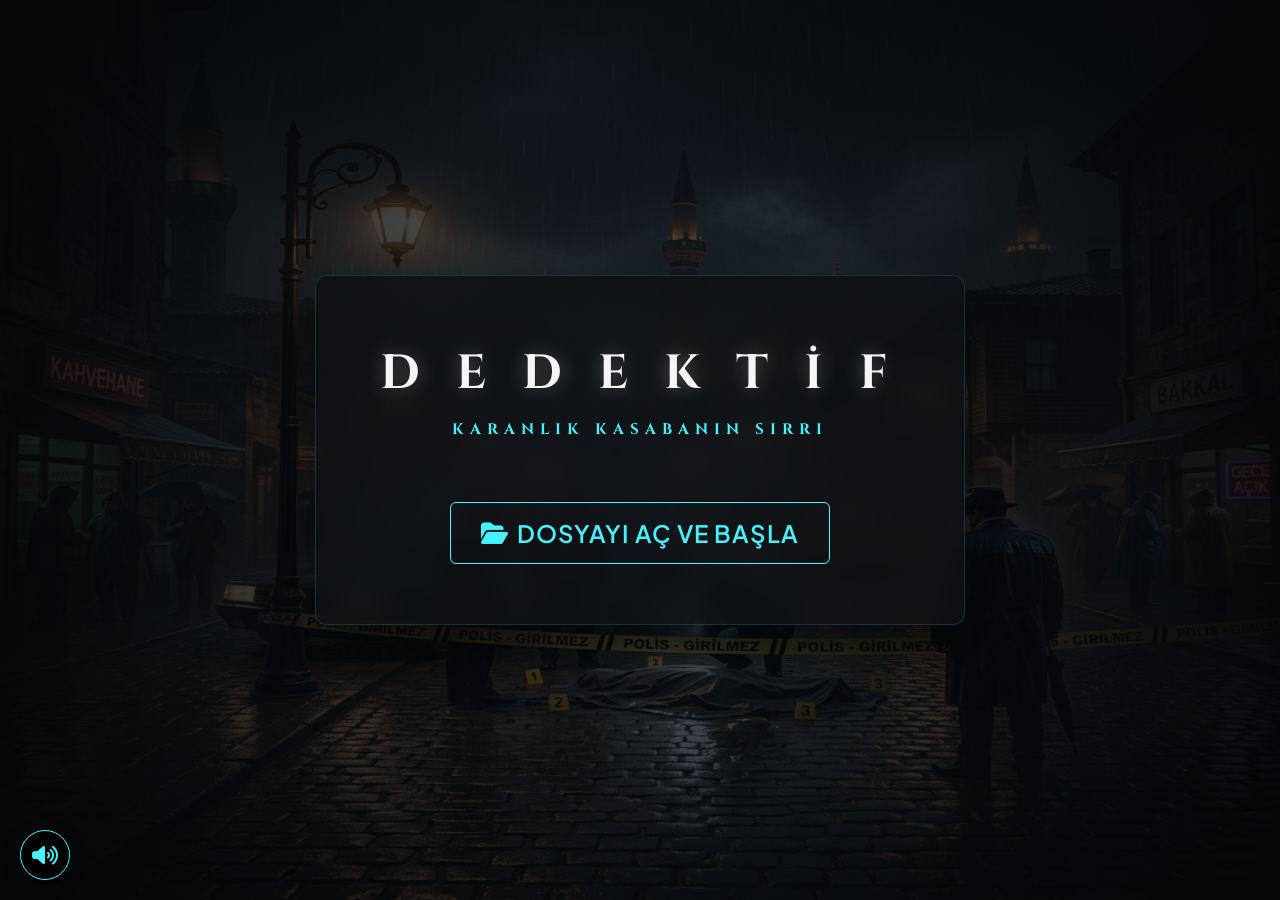
==== wwwroot/index.html @ 6ead7a02 "feat: Olayin aslini detaylandiran hikayeler ve otopsi icin ozel bildirim modalı eklendi" ====
<!DOCTYPE html>
<html lang="tr">

<head>
    <meta charset="UTF-8">
    <meta name="viewport" content="width=device-width, initial-scale=1.0">
    <title>🔍 Dedektif — Karanlık Kasabanın Sırrı</title>
    <meta name="description" content="Yağmurlu bir gecede işlenen cinayeti çöz! 5 şüpheli, 5 bina, sayısız sır.">
    <!-- Google Fonts -->
    <link
        href="https://fonts.googleapis.com/css2?family=Cinzel:wght@400;700&family=Special+Elite&family=Plus+Jakarta+Sans:wght@300;400;600&display=swap"
        rel="stylesheet">
    <!-- FontAwesome for icons -->
    <link rel="stylesheet" href="https://cdnjs.cloudflare.com/ajax/libs/font-awesome/6.4.0/css/all.min.css">
    <link rel="stylesheet" href="css/style.css">
</head>

<body class="noir-theme">

    <!-- 1. SPLASH SCREEN -->
    <div id="splash-screen" class="splash-container">
        <div class="splash-glass">
            <h1 class="game-title">D E D E K T İ F</h1>
            <h3 class="game-subtitle">KARANLIK KASABANIN SIRRI</h3>
            <button id="start-btn" class="btn btn-primary btn-glow"
                style="margin-top:20px; font-size:1.5rem; padding:15px 30px;">
                <i class="fa-solid fa-folder-open"></i> DOSYAYI AÇ VE BAŞLA
            </button>
        </div>
    </div>

    <!-- 2. STORY INTRO SCREEN -->
    <div id="story-intro-screen" class="story-intro-container hidden">
        <div class="story-bg-blur"></div>
        <div class="rain-overlay"></div>
        <div class="story-content">
            <div class="story-text-box">
                <div class="story-badge"><i class="fa-solid fa-file-lines"></i> DAVA DOSYASI #2026-731</div>
                <p id="story-typewriter" class="typewriter-text"></p>
                <div class="story-cursor">|</div>
            </div>
            <button id="story-continue-btn" class="btn btn-primary btn-glow hidden"
                style="margin-top:30px; font-size:1.2rem; padding:12px 40px;">
                <i class="fa-solid fa-magnifying-glass"></i> SORUŞTURMAYI BAŞLAT
            </button>
        </div>
    </div>

    <!-- 3. FULL SCREEN TOWN MAP -->
    <div id="town-map-screen" class="full-screen-map hidden">
        <button id="exit-game-btn" class="global-exit-btn"><i class="fa-solid fa-door-open"></i> Ana Menü</button>
        <button id="open-bag-btn" class="global-bag-btn"><i class="fa-solid fa-briefcase"></i> Çanta</button>
        <!-- OTOPSİ ZAMANLAYICI -->
        <div id="autopsy-timer-container" class="autopsy-timer-container hidden">
            <i class="fa-solid fa-clock"></i> Otopsi Raporu Bekleniyor: <span id="autopsy-timer">00:00</span>
        </div>

        <button id="found-btn" class="found-btn"><i class="fa-solid fa-gavel"></i> BULDUM!</button>

        <!-- Dağınık Binalar -->
        <!-- Eczane -->
        <div class="map-building" style="top: 20%; left: 15%;" data-npc-id="2">
            <i class="fa-solid fa-prescription-bottle-medical"></i>
            <span class="map-building-label">Eczane</span>
        </div>
        <!-- Kasap -->
        <div class="map-building" style="top: 30%; right: 20%;" data-npc-id="1">
            <i class="fa-solid fa-store"></i>
            <span class="map-building-label">Kasap</span>
        </div>
        <!-- Muhtarlık -->
        <div class="map-building" style="top: 60%; left: 40%;" data-npc-id="3">
            <i class="fa-solid fa-building-flag"></i>
            <span class="map-building-label">Muhtarlık</span>
        </div>
        <!-- Karakol -->
        <div class="map-building" style="top: 75%; left: 10%;" data-npc-id="4">
            <i class="fa-solid fa-building-shield"></i>
            <span class="map-building-label">Karakol</span>
        </div>
        <!-- Terzi -->
        <div class="map-building" style="top: 65%; right: 15%;" data-npc-id="5">
            <i class="fa-solid fa-scissors"></i>
            <span class="map-building-label">Terzi</span>
        </div>
    </div>

    <!-- 4. BUILDING INTERIOR SCREEN -->
    <div id="interior-screen" class="full-screen-interior hidden">
        <div class="rain-overlay"></div>

        <button id="leave-building-btn" class="global-exit-btn" style="top: 20px; left: 20px;">
            <i class="fa-solid fa-person-walking-arrow-right"></i> Haritaya Dön
        </button>
        <button id="interior-bag-btn" class="global-bag-btn"><i class="fa-solid fa-briefcase"></i> Çanta</button>

        <!-- Sağ Alt Köşe Konuş Butonu -->
        <button id="talk-npc-btn" class="talk-corner-btn">
            <i class="fa-solid fa-comments"></i> <span id="talk-npc-name">Karakter İle Konuş</span>
        </button>

        <!-- Hotspots for Objects -->
        <div id="hotspots-container"></div>
    </div>

    <!-- 5. CLUE INSPECTION MODAL (REDESIGNED) -->
    <div id="clue-inspect-modal" class="modal-backdrop hidden">
        <div class="clue-inspect-container">
            <!-- Sol Taraf: Bilgi -->
            <div class="clue-inspect-info">
                <div class="clue-inspect-badge"><i class="fa-solid fa-magnifying-glass"></i> DELİL İNCELEME</div>
                <h2 id="clue-inspect-title" class="clue-inspect-name">Nesne Adı</h2>
                <div class="clue-inspect-divider"></div>
                <p id="clue-inspect-desc" class="clue-inspect-description">Nesne açıklaması...</p>
                <div class="clue-inspect-actions">
                    <button id="clue-take-btn" class="btn btn-primary btn-full">
                        <i class="fa-solid fa-briefcase"></i> Çantaya Al
                    </button>
                    <button id="clue-leave-btn" class="btn btn-outline btn-full">
                        <i class="fa-solid fa-location-dot"></i> Olay Yerinde Bırak
                    </button>
                </div>
            </div>
            <!-- Sağ Taraf: Görsel (NPC arka plan buhulu + ipucu büyük) -->
            <div class="clue-inspect-visual">
                <div id="clue-inspect-bg" class="clue-inspect-bg-blur"></div>
                <img id="clue-inspect-img" class="clue-inspect-item-img" src="" alt="İpucu Görseli">
            </div>
        </div>
    </div>

    <!-- 6. NPC TALK FULLSCREEN -->
    <div id="npc-talk-modal" class="modal-backdrop hidden">
        <div class="npc-talk-container">
            <!-- NPC Full Background -->
            <div id="npc-talk-bg" class="npc-talk-bg"></div>
            <!-- Dark overlay for readability -->
            <div class="npc-talk-overlay"></div>

            <!-- Back button -->
            <button id="npc-talk-close" class="npc-talk-back-btn">
                <i class="fa-solid fa-arrow-left"></i> Geri Dön
            </button>

            <!-- Remaining questions indicator -->
            <div id="npc-talk-stage" class="npc-talk-stage-indicator">Kalan: 20 soru</div>

            <!-- Chat area (left side) -->
            <div id="npc-talk-chat" class="npc-talk-chat-area">
                <!-- Messages will be dynamically added -->
            </div>

            <!-- Bottom: 4 question buttons -->
            <div class="npc-talk-buttons-area">
                <div id="npc-talk-buttons" class="npc-talk-buttons-grid">
                    <!-- 4 buttons dynamically loaded -->
                </div>
            </div>
        </div>
    </div>

    <!-- 7. INVENTORY (BAG) MODAL -->
    <div id="bag-modal" class="modal hidden">
        <div class="modal-content bag-content">
            <h2 class="modal-title"><i class="fa-solid fa-suitcase"></i> Dedektif Çantası</h2>
            <div class="bag-grid">
                <div class="bag-items-section">
                    <h3>Toplanan İpuçları</h3>
                    <div id="bag-items-list" class="bag-items-list">
                        <!-- Items injected by JS -->
                    </div>
                </div>
                <div class="bag-notes-section">
                    <h3>Dedektif Notları</h3>
                    <textarea id="detective-notes" placeholder="Şüphelilerin söylediklerini ve ipuçlarını buraya not et..."></textarea>
                </div>
            </div>
            <button id="close-bag-btn" class="btn btn-outline" style="margin-top:20px; width:100%;">Çantayı Kapat</button>
        </div>
    </div>

    <!-- DETAILED CLUE MODAL -->
    <div id="detailed-clue-modal" class="detailed-clue-modal hidden">
        <button id="close-detailed-clue-btn" class="detailed-clue-close"><i class="fa-solid fa-xmark"></i></button>
        <div class="detailed-clue-content">
            <div class="detailed-clue-img-wrapper">
                <img id="detailed-clue-img" src="" alt="Detaylı Görsel">
            </div>
            <div class="detailed-clue-text-wrapper">
                <div id="detailed-clue-title" class="detailed-clue-title"></div>
                <div id="detailed-clue-text"></div>
            </div>
        </div>
    </div>

    <!-- 8. FOUND / ACCUSATION SCREEN -->
    <div id="found-modal" class="modal-backdrop hidden">
        <div class="found-container">
            <div class="found-header">
                <h2><i class="fa-solid fa-gavel"></i> SUÇLUYU BELİRLE</h2>
                <button id="found-close-btn" class="close-modal-btn"><i class="fa-solid fa-xmark"></i></button>
            </div>
            <div id="found-npc-cards" class="found-npc-grid">
                <!-- NPC cards dynamically rendered -->
            </div>
        </div>
    </div>

    <!-- 9. NPC CONVERSATION HISTORY MODAL -->
    <div id="npc-history-modal" class="modal-backdrop hidden">
        <div class="npc-history-card">
            <button id="npc-history-close" class="close-modal-btn"><i class="fa-solid fa-xmark"></i></button>
            <h2 id="npc-history-title"><i class="fa-solid fa-comments"></i> Konuşma Geçmişi</h2>
            <div id="npc-history-content" class="npc-history-content">
                <!-- History messages -->
            </div>
        </div>
    </div>

    <!-- 10. JAIL ANIMATION OVERLAY — YENİ TASARIM -->
    <div id="jail-overlay" class="jail-overlay hidden">
        <div class="jail-scene">
            <div class="jail-cell-bg"></div>
            <img id="jail-npc-full" class="jail-npc-full" src="" alt="">
            <div id="jail-npc-name" class="jail-npc-name"></div>
            <div id="jail-arrested-text" class="jail-arrested-text">TUTUKLANDIN</div>
        </div>
    </div>

    <!-- 11. GAME RESULT MODAL -->
    <div id="result-modal" class="modal-backdrop hidden">
        <div class="result-card">
            <div id="result-icon" class="result-icon"></div>
            <h2 id="result-title"></h2>
            <p id="result-message" class="result-message"></p>
            <button id="result-retry-btn" class="btn btn-primary btn-full hidden" style="margin-top:20px;">
                <i class="fa-solid fa-rotate-right"></i> Tekrar Oyna
            </button>
        </div>
    </div>

    <!-- 12. BUILDING EXIT WARNING MODAL -->
    <div id="exit-warning-modal" class="modal-backdrop hidden" style="z-index: 3000;">
        <div class="exit-warning-card">
            <div class="exit-warning-icon"><i class="fa-solid fa-triangle-exclamation"></i></div>
            <h3>Binadan Ayrılmak İstediğinize Emin Misiniz?</h3>
            <p>Bu binaya tekrar giremezsiniz! Tüm ipuçlarını topladığınızdan ve NPC ile konuştuğunuzdan emin olun.</p>
            <div class="exit-warning-actions">
                <button id="exit-confirm-btn" class="btn btn-danger"><i class="fa-solid fa-door-open"></i> Evet, Ayrıl</button>
                <button id="exit-cancel-btn" class="btn btn-primary"><i class="fa-solid fa-arrow-left"></i> Hayır, Kal</button>
            </div>
        </div>
    </div>

    <!-- 13. GLOBAL NOTIFICATION MODAL -->
    <div id="global-notification-modal" class="modal-backdrop hidden" style="z-index: 9999;">
        <div class="notification-card">
            <div class="notification-icon pulse-anim"><i class="fa-solid fa-envelope-open-text"></i></div>
            <h3>YENİ BİLGİ!</h3>
            <p id="global-notification-text">Adli Tıp Merkezi'nden Otopsi Raporu geldi! Harita ekranındaki rapora tıklayarak inceleyebilirsiniz.</p>
            <button id="notification-ok-btn" class="btn btn-primary btn-full"><i class="fa-solid fa-check"></i> Anladım</button>
        </div>
    </div>

    <!-- TRANSITION OVERLAY -->
    <div id="transition-overlay" class="transition-overlay"></div>

    <!-- SES KAPATMA BUTONU (GLOBAL) -->
    <button id="mute-toggle-btn" class="mute-toggle-btn" title="Ses Aç/Kapat">
        <i class="fa-solid fa-volume-high"></i>
    </button>

    <!-- AUDIO ELEMENTS -->
    <!-- Noir ambiance/music -->
    <audio id="bg-music" loop preload="auto" src="https://cdn.pixabay.com/download/audio/2022/01/18/audio_d0a13f69d2.mp3"></audio>
    <!-- Heavy Rain -->
    <audio id="rain-sound" loop preload="auto" src="https://actions.google.com/sounds/v1/weather/rain_heavy_loud.ogg"></audio>
    <!-- Door Creak (Open) -->
    <audio id="door-creak" preload="auto" src="https://actions.google.com/sounds/v1/doors/wood_door_open_creak.ogg"></audio>
    <!-- Door Close -->
    <audio id="door-close" preload="auto" src="https://actions.google.com/sounds/v1/doors/wood_door_close.ogg"></audio>
    <!-- NPC Mumble -->
    <audio id="npc-mumble" preload="auto" src="https://actions.google.com/sounds/v1/crowds/voices_murmuring.ogg"></audio>
    <!-- Typewriter Key -->
    <audio id="typewriter-sound" preload="auto" src="https://actions.google.com/sounds/v1/foley/typing_on_typewriter.ogg"></audio>

    <!-- OTOPSİ MODALI -->
    <div id="autopsy-modal" class="modal hidden">
        <div class="autopsy-content">
            <div class="autopsy-header">
                <h2><i class="fa-solid fa-file-medical"></i> ADLİ TIP RAPORU</h2>
                <button id="close-autopsy" class="close-btn"><i class="fa-solid fa-xmark"></i></button>
            </div>
            <div class="autopsy-body">
                <div class="autopsy-stamp">GİZLİ</div>
                <div id="autopsy-text" class="autopsy-text"></div>
            </div>
        </div>
    </div>

    <script src="js/app.js"></script>
</body>

</html>
---- wwwroot/css/style.css ----
/* ==========================================================================
   🔍 DEDEKTİFLİK RPG - DİZAYN SİSTEMİ (VANILLA CSS) - TAM YENİDEN YAZIM
   ========================================================================== */

:root {
    --bg-noir: #0b0c10;
    --bg-card: rgba(26, 28, 32, 0.7);
    --bg-glass: rgba(15, 17, 21, 0.85);
    
    --primary: #1f2833;
    --primary-glow: #66fcf1;
    --accent: #45f3ff;
    
    --text-primary: #f5f5f7;
    --text-secondary: #c5c6c7;
    --text-dark: #1a1a1d;
    --text-muted: #8b949e;
    --text-bright: #ffffff;
    
    --success: #2ea44f;
    --danger: #cf222e;
    --warning: #dbab09;
    
    --border-color: rgba(69, 243, 255, 0.15);
    --border-glow: rgba(69, 243, 255, 0.4);
    
    --font-heading: 'Cinzel', serif;
    --font-typewriter: 'Special Elite', monospace;
    --font-sans: 'Plus Jakarta Sans', sans-serif;
}

/* ==========================================================================
   GENEL AYARLAR
   ========================================================================== */

* {
    margin: 0;
    padding: 0;
    box-sizing: border-box;
}

body {
    background-color: var(--bg-noir);
    color: var(--text-primary);
    font-family: var(--font-sans);
    line-height: 1.6;
    overflow: hidden; /* Tamamen scrollbar'ı kaldırır */
    width: 100vw;
    height: 100vh;
    user-select: none;
}

/* Yağmur */
.rain-overlay {
    position: fixed;
    top: 0; left: 0; width: 100%; height: 100%;
    background-image: url('https://user-images.githubusercontent.com/13848658/125430843-ef454c0b-4886-455b-bf99-cc273c683b5e.gif');
    background-size: cover;
    opacity: 0.12;
    z-index: 1;
    pointer-events: none;
}

::-webkit-scrollbar { width: 6px; }
::-webkit-scrollbar-track { background: #0d0e12; }
::-webkit-scrollbar-thumb { background: #1f2833; border-radius: 3px; }
::-webkit-scrollbar-thumb:hover { background: var(--accent); }

.hidden { display: none !important; }

/* ==========================================================================
   BUTONLAR
   ========================================================================== */

.btn {
    display: inline-flex;
    align-items: center;
    justify-content: center;
    gap: 8px;
    padding: 10px 20px;
    border-radius: 6px;
    font-size: 0.9rem;
    font-weight: 600;
    cursor: pointer;
    transition: all 0.3s ease;
    text-transform: uppercase;
    letter-spacing: 1px;
    font-family: var(--font-sans);
}

.btn-primary {
    background-color: transparent;
    color: var(--accent);
    border: 1px solid var(--accent);
}
.btn-primary:hover {
    background-color: var(--accent);
    color: var(--text-dark);
    box-shadow: 0 0 20px var(--border-glow);
}

.btn-outline {
    background-color: transparent;
    color: var(--text-secondary);
    border: 1px solid rgba(255, 255, 255, 0.15);
}
.btn-outline:hover {
    border-color: var(--text-primary);
    color: var(--text-primary);
}

.btn-danger {
    background-color: transparent;
    color: var(--danger);
    border: 1px solid var(--danger);
}
.btn-danger:hover {
    background-color: var(--danger);
    color: var(--text-primary);
    box-shadow: 0 0 15px rgba(207, 34, 46, 0.5);
}

.btn-success {
    background-color: transparent;
    color: var(--success);
    border: 1px solid var(--success);
}
.btn-success:hover {
    background-color: var(--success);
    color: #fff;
    box-shadow: 0 0 15px rgba(46, 164, 79, 0.5);
}

.btn-full { width: 100%; }

.btn-glow { animation: pulseGlow 2s infinite alternate; }

@keyframes pulseGlow {
    0% { box-shadow: 0 0 5px rgba(69, 243, 255, 0.2); }
    100% { box-shadow: 0 0 20px rgba(69, 243, 255, 0.6); }
}

/* ==========================================================================
   SES KAPATMA BUTONU
   ========================================================================== */

.mute-toggle-btn {
    position: fixed;
    bottom: 20px;
    left: 20px;
    width: 50px;
    height: 50px;
    border-radius: 50%;
    background: rgba(0, 0, 0, 0.85);
    border: 1px solid var(--accent);
    color: var(--accent);
    font-size: 1.3rem;
    cursor: pointer;
    z-index: 9990;
    display: flex;
    align-items: center;
    justify-content: center;
    transition: all 0.3s ease;
    backdrop-filter: blur(8px);
    box-shadow: 0 4px 15px rgba(0, 0, 0, 0.5);
}

.mute-toggle-btn:hover {
    background: var(--accent);
    color: var(--text-dark);
    box-shadow: 0 0 20px var(--border-glow);
    transform: scale(1.1);
}

.mute-toggle-btn.muted {
    border-color: var(--danger);
    color: var(--danger);
}

.mute-toggle-btn.muted:hover {
    background: var(--danger);
    color: #fff;
}

/* ==========================================================================
   1. SPLASH SCREEN
   ========================================================================== */

.splash-container {
    position: fixed;
    top: 0; left: 0; width: 100%; height: 100%;
    background: radial-gradient(circle at center, rgba(15, 17, 21, 0.6) 0%, #050608 100%),
                url('../images/town_bg.png') no-repeat center center;
    background-size: 100% 100%; /* Tam esneme */
    display: flex;
    align-items: center;
    justify-content: center;
    z-index: 99;
}

.splash-glass {
    background: var(--bg-glass);
    border: 1px solid var(--border-color);
    border-radius: 12px;
    padding: 60px;
    max-width: 650px;
    width: 90%;
    text-align: center;
    box-shadow: 0 20px 60px rgba(0, 0, 0, 0.8), 0 0 40px rgba(69, 243, 255, 0.05);
    backdrop-filter: blur(10px);
    animation: zoomIn 1.2s cubic-bezier(0.16, 1, 0.3, 1);
}

.game-title {
    font-family: var(--font-heading);
    font-size: 3rem;
    letter-spacing: 12px;
    color: var(--text-primary);
    margin-bottom: 5px;
    text-shadow: 0 0 20px rgba(255, 255, 255, 0.3);
}

.game-subtitle {
    font-family: var(--font-heading);
    font-size: 0.95rem;
    letter-spacing: 6px;
    color: var(--accent);
    margin-bottom: 40px;
}

/* ==========================================================================
   2. STORY INTRO SCREEN
   ========================================================================== */

.story-intro-container {
    position: fixed;
    top: 0; left: 0; width: 100%; height: 100%;
    display: flex;
    align-items: center;
    justify-content: center;
    z-index: 98;
    background: #000;
}

.story-bg-blur {
    position: absolute;
    top: 0; left: 0; width: 100%; height: 100%;
    background: url('../images/town_bg.png') no-repeat center center;
    background-size: cover;
    filter: blur(8px) brightness(0.3);
    z-index: 0;
}

.story-content {
    position: relative;
    z-index: 5;
    display: flex;
    flex-direction: column;
    align-items: center;
    max-width: 750px;
    width: 90%;
}

.story-text-box {
    background: rgba(0, 0, 0, 0.6);
    border: 1px solid var(--border-color);
    border-left: 3px solid var(--accent);
    padding: 40px;
    border-radius: 8px;
    backdrop-filter: blur(10px);
    min-height: 200px;
}

.story-badge {
    font-family: var(--font-heading);
    font-size: 0.8rem;
    letter-spacing: 3px;
    color: var(--accent);
    margin-bottom: 20px;
    text-transform: uppercase;
}

.story-text-box .typewriter-text {
    font-family: var(--font-typewriter);
    font-size: 1.15rem;
    line-height: 1.9;
    color: var(--text-secondary);
}

.story-cursor {
    display: inline-block;
    color: var(--accent);
    font-size: 1.3rem;
    animation: blink 0.8s infinite;
}

@keyframes blink {
    0%, 100% { opacity: 1; }
    50% { opacity: 0; }
}

/* ==========================================================================
   3. KASABA HARİTASI
   ========================================================================== */

.full-screen-map {
    position: fixed;
    top: 0; left: 0; width: 100vw; height: 100vh;
    background: url('../images/town_map_noir.png') no-repeat center center;
    background-size: 100% 100%; /* Tam esneme */
    z-index: 10;
}

.map-building {
    position: absolute;
    width: 110px; height: 110px;
    background: rgba(0,0,0,0.65);
    border: 2px solid var(--primary-glow);
    border-radius: 50%;
    display: flex; flex-direction: column; align-items: center; justify-content: center;
    cursor: pointer;
    transition: all 0.3s cubic-bezier(0.16, 1, 0.3, 1);
    backdrop-filter: blur(4px);
}
.map-building:hover {
    background: rgba(69, 243, 255, 0.2);
    transform: scale(1.15);
    box-shadow: 0 0 30px rgba(69, 243, 255, 0.4);
}
.map-building.visited {
    border-color: #555;
    cursor: not-allowed;
    opacity: 0.5;
    background: rgba(50,50,50,0.8);
}
.map-building.visited:hover {
    transform: none;
    background: rgba(50,50,50,0.8);
    box-shadow: none;
}
.map-building i { font-size: 2.2rem; color: #fff; }
.map-building-label {
    color: #fff;
    font-family: var(--font-typewriter);
    font-size: 0.85rem;
    margin-top: 5px;
    text-shadow: 0 2px 4px rgba(0,0,0,0.8);
    white-space: nowrap;
    overflow: visible;
}

/* Global Buttons (Exit, Bag) */
.global-exit-btn, .global-bag-btn {
    position: absolute;
    padding: 12px 24px;
    background: rgba(0,0,0,0.85);
    border: 1px solid var(--accent);
    color: var(--accent);
    font-family: var(--font-heading);
    font-size: 0.85rem;
    letter-spacing: 1px;
    cursor: pointer;
    z-index: 100;
    border-radius: 6px;
    transition: all 0.3s ease;
}
.global-exit-btn:hover, .global-bag-btn:hover {
    background: var(--accent);
    color: var(--text-dark);
}
.global-exit-btn { top: 20px; left: 20px; }
.global-bag-btn { top: 20px; right: 20px; }

/* BULDUM! Butonu */
.found-btn {
    position: absolute;
    bottom: 30px; right: 30px;
    padding: 18px 40px;
    background: linear-gradient(135deg, #cf222e, #8b0000);
    color: #fff;
    border: 2px solid #ff4c4c;
    font-family: var(--font-heading);
    font-size: 1.3rem;
    letter-spacing: 3px;
    cursor: pointer;
    z-index: 100;
    border-radius: 10px;
    animation: foundPulse 2s infinite;
    transition: all 0.3s ease;
    box-shadow: 0 0 30px rgba(207, 34, 46, 0.5);
}
.found-btn:hover {
    transform: scale(1.08);
    box-shadow: 0 0 50px rgba(207, 34, 46, 0.8);
}
@keyframes foundPulse {
    0%, 100% { box-shadow: 0 0 20px rgba(207, 34, 46, 0.4); }
    50% { box-shadow: 0 0 40px rgba(207, 34, 46, 0.8); }
}

/* ==========================================================================
   4. BİNA İÇ MEKAN EKRANI — TAM EKRAN COVER
   ========================================================================== */

.full-screen-interior {
    position: fixed;
    top: 0; left: 0; width: 100vw; height: 100vh;
    background-size: 100% 100%; /* Tam esneme */
    background-position: center center;
    background-repeat: no-repeat;
    z-index: 20;
}

.talk-corner-btn {
    position: absolute;
    bottom: 30px; right: 30px;
    padding: 15px 30px;
    background: linear-gradient(135deg, var(--primary), #0b0c10);
    color: var(--accent);
    border: 2px solid var(--accent);
    font-size: 1.1rem;
    font-family: var(--font-heading);
    cursor: pointer;
    box-shadow: 0 0 20px rgba(69, 243, 255, 0.3);
    z-index: 100;
    border-radius: 8px;
    transition: all 0.3s ease;
}
.talk-corner-btn:hover {
    background: var(--accent);
    color: var(--text-dark);
    box-shadow: 0 0 30px rgba(69, 243, 255, 0.6);
}

/* HOTSPOT GÖRSELLERİ (BÜYÜTÜLDÜ) */
.hotspot-img {
    width: 140px;
    height: 140px;
    cursor: pointer;
    animation: floatUpDown 3s ease-in-out infinite, glowPulse 2s infinite;
    border-radius: 12px;
    filter: drop-shadow(0 0 10px rgba(255,255,255,0.8));
    z-index: 50;
    transition: all 0.3s ease;
    object-fit: contain;
}
.hotspot-img:hover {
    animation: none;
    transform: scale(1.2);
    border: 2px solid var(--accent);
    box-shadow: 0 0 25px rgba(69, 243, 255, 0.5);
}

.hotspot-label {
    position: absolute;
    bottom: -30px;
    left: 50%;
    transform: translateX(-50%);
    color: #fff;
    font-size: 0.85rem;
    font-family: var(--font-heading);
    background: rgba(0,0,0,0.9);
    padding: 4px 12px;
    border: 1px solid var(--accent);
    border-radius: 4px;
    white-space: nowrap;
    opacity: 0;
    transition: opacity 0.3s;
    pointer-events: none;
}

/* Show label on parent hover */
.hotspot-wrapper:hover .hotspot-label {
    opacity: 1;
}

@keyframes floatUpDown {
    0% { transform: translateY(0px); }
    50% { transform: translateY(-12px); }
    100% { transform: translateY(0px); }
}
@keyframes glowPulse {
    0% { box-shadow: 0 0 8px rgba(255,255,255,0.2); }
    50% { box-shadow: 0 0 20px rgba(255,255,255,0.6); }
    100% { box-shadow: 0 0 8px rgba(255,255,255,0.2); }
}

/* ==========================================================================
   5. DELİL İNCELEME MODALI (YENİ TASARIM)
   ========================================================================== */

.modal-backdrop {
    position: fixed;
    top: 0; left: 0; width: 100%; height: 100%;
    background-color: rgba(5, 6, 8, 0.9);
    backdrop-filter: blur(12px) brightness(0.4);
    display: flex;
    align-items: center;
    justify-content: center;
    z-index: 100;
}

.clue-inspect-container {
    display: flex;
    flex-direction: row;
    width: 90%;
    max-width: 800px;
    height: 60vh;
    background: var(--bg-glass);
    border: 1px solid var(--border-color);
    border-radius: 12px;
    overflow: hidden;
    box-shadow: 0 30px 80px rgba(0, 0, 0, 0.9), 0 0 60px rgba(69, 243, 255, 0.05);
    animation: zoomIn 0.4s cubic-bezier(0.16, 1, 0.3, 1);
}

.clue-inspect-info {
    flex: 0 0 40%;
    padding: 40px;
    display: flex;
    flex-direction: column;
    justify-content: center;
    gap: 20px;
    background: rgba(0, 0, 0, 0.3);
    border-right: 1px solid var(--border-color);
}

.clue-inspect-badge {
    font-family: var(--font-heading);
    font-size: 0.75rem;
    letter-spacing: 3px;
    color: var(--accent);
    text-transform: uppercase;
}

.clue-inspect-name {
    font-family: var(--font-heading);
    font-size: 1.8rem;
    color: var(--text-bright);
    letter-spacing: 2px;
}

.clue-inspect-divider {
    width: 60px;
    height: 2px;
    background: var(--accent);
}

.clue-inspect-description {
    font-family: var(--font-typewriter);
    font-size: 1.05rem;
    line-height: 1.8;
    color: var(--text-secondary);
}

.clue-inspect-actions {
    display: flex;
    flex-direction: column;
    gap: 10px;
    margin-top: 20px;
}

.clue-inspect-visual {
    flex: 0 0 60%;
    position: relative;
    display: flex;
    align-items: center;
    justify-content: center;
    overflow: hidden;
}

.clue-inspect-bg-blur {
    position: absolute;
    top: 0; left: 0; width: 100%; height: 100%;
    background-size: cover;
    background-position: center;
    filter: blur(10px) brightness(0.35);
    z-index: 0;
}

.clue-inspect-item-img {
    position: relative;
    z-index: 2;
    max-width: 65%;
    max-height: 65%;
    object-fit: contain;
    border-radius: 12px;
    animation: floatUpDown 4s ease-in-out infinite;
    filter: drop-shadow(0 0 20px rgba(255, 255, 255, 0.4));
}

/* ==========================================================================
   6. NPC KONUŞMA TAM EKRAN
   ========================================================================== */

.npc-talk-container {
    position: fixed;
    top: 0; left: 0; width: 100vw; height: 100vh;
    overflow: hidden;
}

.npc-talk-bg {
    position: absolute;
    top: 0; left: 0; width: 100%; height: 100%;
    background-size: contain; /* NPC görselinin tam görünmesi için contain yapıldı */
    background-repeat: no-repeat;
    background-position: center bottom; /* Alt kısımdan hizala */
    z-index: 0;
}

.npc-talk-overlay {
    position: absolute;
    top: 0; left: 0; width: 100%; height: 100%;
    background: linear-gradient(to top, rgba(0,0,0,0.95) 0%, rgba(0,0,0,0.4) 40%, rgba(0,0,0,0.2) 100%);
    z-index: 1;
}

.npc-talk-back-btn {
    position: absolute;
    top: 20px; left: 20px;
    z-index: 10;
    padding: 12px 24px;
    background: rgba(0, 0, 0, 0.8);
    border: 1px solid var(--accent);
    color: var(--accent);
    font-family: var(--font-heading);
    font-size: 0.85rem;
    letter-spacing: 1px;
    cursor: pointer;
    border-radius: 6px;
    transition: all 0.3s ease;
}
.npc-talk-back-btn:hover {
    background: var(--accent);
    color: var(--text-dark);
}

.npc-talk-stage-indicator {
    position: absolute;
    top: 20px; right: 20px;
    z-index: 10;
    padding: 10px 20px;
    background: rgba(0, 0, 0, 0.8);
    border: 1px solid var(--warning);
    color: var(--warning);
    font-family: var(--font-heading);
    font-size: 0.85rem;
    letter-spacing: 2px;
    border-radius: 6px;
}

.npc-talk-chat-area {
    position: absolute;
    left: 20px;
    bottom: 160px;
    width: 350px;
    max-height: 40vh;
    overflow-y: auto;
    z-index: 5;
    display: flex;
    flex-direction: column;
    gap: 12px;
    padding: 10px;
}

.npc-talk-message {
    background: rgba(0, 0, 0, 0.75);
    border: 1px solid rgba(255, 255, 255, 0.1);
    border-radius: 10px;
    padding: 15px 20px;
    backdrop-filter: blur(8px);
    animation: fadeInUp 0.4s ease-out;
}

.npc-talk-message .speaker {
    font-family: var(--font-heading);
    font-size: 0.75rem;
    letter-spacing: 2px;
    color: var(--warning);
    margin-bottom: 6px;
    text-transform: uppercase;
}

.npc-talk-message.player .speaker {
    color: var(--accent);
}

.npc-talk-message .msg-text {
    font-family: var(--font-typewriter);
    font-size: 0.95rem;
    line-height: 1.6;
    color: var(--text-secondary);
    word-break: break-word;
    overflow-wrap: break-word;
}

.npc-talk-buttons-area {
    position: absolute;
    bottom: 20px; 
    left: 50%;
    transform: translateX(-50%);
    width: 90%;
    max-width: 800px;
    z-index: 10;
    padding: 15px;
    background: rgba(11, 12, 16, 0.9);
    border: 1px solid var(--border-color);
    border-radius: 12px;
    box-shadow: 0 10px 30px rgba(0,0,0,0.5);
    backdrop-filter: blur(10px);
}

.npc-talk-buttons-grid {
    display: grid;
    grid-template-columns: 1fr 1fr;
    gap: 10px;
    width: 100%;
}

.npc-talk-btn {
    background: rgba(31, 40, 51, 0.6);
    border: 1px solid rgba(255,255,255,0.1);
    color: var(--text-secondary);
    padding: 12px 15px;
    border-radius: 8px;
    text-align: left;
    font-family: var(--font-sans);
    font-size: 0.85rem;
    cursor: pointer;
    transition: all 0.3s cubic-bezier(0.16, 1, 0.3, 1);
    display: flex;
    align-items: center;
    gap: 10px;
    line-height: 1.3;
}
.npc-talk-btn:hover {
    background: rgba(69, 243, 255, 0.15);
    border-color: var(--accent);
    color: var(--text-primary);
    transform: translateY(-2px);
    box-shadow: 0 4px 15px rgba(69, 243, 255, 0.15);
}
.npc-talk-btn i {
    color: var(--accent);
    font-size: 0.85rem;
    flex-shrink: 0;
}

.npc-talk-end-msg {
    text-align: center;
    padding: 20px;
    color: var(--text-muted);
    font-family: var(--font-typewriter);
    font-size: 1rem;
}

/* ==========================================================================
   7. ÇANTA MODALI
   ========================================================================== */

.bag-card {
    background: var(--bg-glass);
    border: 1px solid var(--border-color);
    border-radius: 12px;
    padding: 30px;
    width: 90%;
    max-width: 500px;
    max-height: 80vh;
    overflow-y: auto;
    position: relative;
    box-shadow: 0 20px 60px rgba(0, 0, 0, 0.8);
}

.bag-card h2 {
    font-family: var(--font-heading);
    font-size: 1.3rem;
    letter-spacing: 2px;
    margin-bottom: 20px;
    color: var(--accent);
}

.bag-items-grid {
    display: flex;
    flex-direction: column;
    gap: 10px;
}

.bag-item {
    display: flex;
    align-items: center;
    gap: 15px;
    padding: 12px;
    background: rgba(0, 0, 0, 0.3);
    border: 1px solid rgba(255, 255, 255, 0.05);
    border-radius: 8px;
}
.bag-item img {
    width: 50px;
    height: 50px;
    object-fit: contain;
    border-radius: 6px;
}
.bag-item span {
    font-size: 0.9rem;
    font-weight: 600;
}

.close-modal-btn {
    position: absolute;
    top: 15px; right: 15px;
    background: transparent;
    border: none;
    color: var(--text-secondary);
    font-size: 1.5rem;
    cursor: pointer;
    transition: color 0.3s;
    z-index: 10;
}
.close-modal-btn:hover { color: var(--danger); }

/* ==========================================================================
   8. BULDUM / SUÇLAMA EKRANI — KART TAŞMA DÜZELTMESİ
   ========================================================================== */

.found-container {
    background: var(--bg-glass);
    border: 1px solid var(--border-color);
    border-radius: 12px;
    padding: 30px;
    width: 95%;
    max-width: 1100px;
    max-height: 90vh;
    overflow-y: auto;
    position: relative;
    box-shadow: 0 20px 60px rgba(0, 0, 0, 0.9);
}

.found-header {
    display: flex;
    justify-content: space-between;
    align-items: center;
    margin-bottom: 25px;
    padding-bottom: 15px;
    border-bottom: 1px solid var(--border-color);
}

.found-header h2 {
    font-family: var(--font-heading);
    font-size: 1.4rem;
    letter-spacing: 3px;
    color: var(--danger);
}

.found-npc-grid {
    display: grid;
    grid-template-columns: repeat(5, 1fr);
    gap: 15px;
}

.found-npc-card {
    background: rgba(0, 0, 0, 0.4);
    border: 1px solid rgba(255, 255, 255, 0.08);
    border-radius: 12px;
    padding: 15px;
    text-align: center;
    transition: all 0.3s ease;
    display: flex;
    flex-direction: column;
    align-items: center;
    gap: 8px;
    overflow: hidden;
    min-width: 0;
}
.found-npc-card:hover {
    border-color: var(--accent);
    box-shadow: 0 0 20px rgba(69, 243, 255, 0.1);
}

.found-npc-img {
    width: 90px;
    height: 90px;
    border-radius: 50%;
    object-fit: cover;
    border: 2px solid var(--accent);
    cursor: pointer;
    transition: all 0.3s ease;
    flex-shrink: 0;
}
.found-npc-img:hover {
    box-shadow: 0 0 20px rgba(69, 243, 255, 0.4);
    transform: scale(1.05);
}

.found-npc-name {
    font-family: var(--font-heading);
    font-size: 0.75rem;
    letter-spacing: 1px;
    color: var(--text-primary);
    word-break: break-word;
    overflow-wrap: break-word;
    white-space: normal;
    line-height: 1.3;
}

.found-npc-role {
    font-size: 0.7rem;
    color: var(--text-muted);
    word-break: break-word;
    overflow-wrap: break-word;
}

.found-npc-actions {
    display: flex;
    flex-direction: column;
    gap: 5px;
    width: 100%;
    margin-top: auto;
}

.found-npc-actions .btn,
.found-npc-card .btn {
    font-size: 0.65rem;
    padding: 5px 6px;
    letter-spacing: 0;
    gap: 4px;
    min-width: 0;
    white-space: nowrap;
    overflow: hidden;
    text-overflow: ellipsis;
    width: 100%;
}

.found-npc-card .btn-outline {
    font-size: 0.65rem;
    padding: 5px 6px;
    width: 100%;
}

/* ==========================================================================
   9. KONUŞMA GEÇMİŞİ MODALI
   ========================================================================== */

.npc-history-card {
    background: var(--bg-glass);
    border: 1px solid var(--border-color);
    border-radius: 12px;
    padding: 30px;
    width: 90%;
    max-width: 600px;
    max-height: 80vh;
    overflow-y: auto;
    position: relative;
    box-shadow: 0 20px 60px rgba(0, 0, 0, 0.8);
}

.npc-history-card h2 {
    font-family: var(--font-heading);
    font-size: 1.2rem;
    letter-spacing: 2px;
    color: var(--accent);
    margin-bottom: 20px;
}

.npc-history-content {
    display: flex;
    flex-direction: column;
    gap: 12px;
}

.history-msg {
    padding: 12px 15px;
    border-radius: 8px;
    font-size: 0.9rem;
    line-height: 1.5;
    word-break: break-word;
    overflow-wrap: break-word;
}

.history-msg.player-msg {
    background: rgba(69, 243, 255, 0.08);
    border-left: 3px solid var(--accent);
    color: var(--text-secondary);
}

.history-msg.npc-msg {
    background: rgba(219, 171, 9, 0.08);
    border-left: 3px solid var(--warning);
    color: var(--text-secondary);
}

.history-msg .h-speaker {
    font-weight: 700;
    font-size: 0.75rem;
    letter-spacing: 1px;
    margin-bottom: 4px;
    text-transform: uppercase;
}

.history-msg.player-msg .h-speaker { color: var(--accent); }
.history-msg.npc-msg .h-speaker { color: var(--warning); }

/* ==========================================================================
   10. HAPİS ANİMASYONU — YENİDEN TASARIM (NPC HAPİSTE)
   ========================================================================== */

.jail-overlay {
    position: fixed;
    top: 0; left: 0; width: 100vw; height: 100vh;
    background: #000;
    z-index: 9998;
    display: flex;
    align-items: center;
    justify-content: center;
    flex-direction: column;
    overflow: hidden;
}

/* NPC tam boy sahne — parmaklıkların arkasında */
.jail-scene {
    position: relative;
    width: 100%;
    height: 100%;
    display: flex;
    align-items: center;
    justify-content: center;
    flex-direction: column;
}

/* Hücre arka planı */
.jail-cell-bg {
    position: absolute;
    top: 0; left: 0; width: 100%; height: 100%;
    background: 
        radial-gradient(ellipse at center bottom, rgba(40, 30, 20, 0.6) 0%, rgba(0,0,0,0.95) 70%),
        repeating-linear-gradient(
            0deg,
            transparent,
            transparent 40px,
            rgba(80, 70, 60, 0.1) 40px,
            rgba(80, 70, 60, 0.1) 41px
        );
    z-index: 0;
}

/* NPC görseli — hapiste, parmaklıkların ARKASINDA */
.jail-npc-full {
    position: relative;
    z-index: 1;
    max-height: 70vh;
    max-width: 50vw;
    object-fit: contain;
    filter: grayscale(50%) brightness(0.5) contrast(1.1);
    animation: jailNpcDrop 0.8s cubic-bezier(0.34, 1.56, 0.64, 1) forwards;
    opacity: 0;
}

@keyframes jailNpcDrop {
    0% { 
        transform: translateY(-60px) scale(0.9); 
        opacity: 0; 
    }
    100% { 
        transform: translateY(0) scale(1); 
        opacity: 1; 
    }
}

/* Parmaklıklar — NPC'nin ÖNÜNDE */
.jail-bars {
    position: absolute;
    top: 0; left: 0; width: 100%; height: 100%;
    background: repeating-linear-gradient(
        90deg,
        transparent,
        transparent 70px,
        rgba(90, 90, 90, 0.85) 70px,
        rgba(90, 90, 90, 0.85) 78px
    );
    z-index: 2;
    animation: jailSlide 0.6s 0.3s ease-out both;
}

/* Yatay çubuklar */
.jail-bars::before {
    content: '';
    position: absolute;
    top: 0; left: 0; width: 100%; height: 100%;
    background: 
        linear-gradient(transparent 18%, rgba(90,90,90,0.7) 18%, rgba(90,90,90,0.7) 19%, transparent 19%),
        linear-gradient(transparent 82%, rgba(90,90,90,0.7) 82%, rgba(90,90,90,0.7) 83%, transparent 83%);
}

@keyframes jailSlide {
    from { transform: translateY(-100%); }
    to { transform: translateY(0); }
}

/* NPC ismi — parmaklıkların önünde */
.jail-npc-name {
    position: absolute;
    bottom: 15%;
    left: 50%;
    transform: translateX(-50%);
    font-family: var(--font-heading);
    font-size: 1.5rem;
    color: var(--danger);
    letter-spacing: 4px;
    z-index: 3;
    text-transform: uppercase;
    text-shadow: 0 2px 10px rgba(0,0,0,0.8);
}

/* TUTUKLANDIN yazısı */
.jail-arrested-text {
    position: absolute;
    top: 50%;
    left: 50%;
    transform: translate(-50%, -50%) rotate(-15deg);
    font-family: var(--font-heading);
    font-size: 4rem;
    font-weight: 900;
    color: var(--danger);
    letter-spacing: 12px;
    text-transform: uppercase;
    text-shadow: 0 0 30px rgba(207, 34, 46, 0.8), 0 4px 20px rgba(0,0,0,0.9);
    z-index: 4;
    opacity: 0;
    animation: arrestedStamp 0.5s 1s ease-out forwards;
    border: 4px solid var(--danger);
    padding: 10px 30px;
    background: rgba(0,0,0,0.5);
}

@keyframes arrestedStamp {
    0% { 
        transform: translate(-50%, -50%) rotate(-15deg) scale(3);
        opacity: 0;
    }
    70% {
        transform: translate(-50%, -50%) rotate(-15deg) scale(0.95);
        opacity: 1;
    }
    100% { 
        transform: translate(-50%, -50%) rotate(-15deg) scale(1);
        opacity: 1;
    }
}

/* Eski jail-npc-img — artık kullanılmıyor, uyumluluk için */
.jail-npc-img {
    display: none;
}

/* ==========================================================================
   11. OYUN SONU MODALI — TÜRKÇE KARAKTER DESTEĞİ
   ========================================================================== */

.result-card {
    background: var(--bg-glass);
    border: 1px solid var(--border-color);
    border-radius: 12px;
    padding: 50px;
    text-align: center;
    max-width: 500px;
    width: 90%;
    box-shadow: 0 20px 60px rgba(0, 0, 0, 0.8);
    display: flex;
    flex-direction: column;
    align-items: center;
    gap: 20px;
    animation: zoomIn 0.5s cubic-bezier(0.16, 1, 0.3, 1);
}

.result-icon { font-size: 5rem; }
.result-icon.success { color: var(--success); }
.result-icon.fail { color: var(--danger); }

.result-card h2 {
    font-family: var(--font-heading);
    font-size: 1.8rem;
    letter-spacing: 3px;
    word-break: break-word;
    overflow-wrap: break-word;
    white-space: normal;
}

.result-message {
    font-family: var(--font-sans);
    font-size: 1rem;
    line-height: 1.6;
    color: var(--text-secondary);
    word-break: break-word;
    overflow-wrap: break-word;
    white-space: normal;
}

/* ==========================================================================
   12. BİNA ÇIKIŞ UYARI MODALI
   ========================================================================== */

.exit-warning-card {
    background: var(--bg-glass);
    border: 1px solid var(--warning);
    border-radius: 12px;
    padding: 40px;
    text-align: center;
    max-width: 450px;
    width: 90%;
    box-shadow: 0 20px 60px rgba(0, 0, 0, 0.8), 0 0 30px rgba(219, 171, 9, 0.1);
    animation: zoomIn 0.3s ease;
}

.exit-warning-icon {
    font-size: 3rem;
    color: var(--warning);
    margin-bottom: 15px;
}

.exit-warning-card h3 {
    font-family: var(--font-heading);
    font-size: 1.1rem;
    letter-spacing: 1px;
    color: var(--text-primary);
    margin-bottom: 10px;
}

.exit-warning-card p {
    font-size: 0.9rem;
    color: var(--text-muted);
    line-height: 1.5;
    margin-bottom: 25px;
}

.exit-warning-actions {
    display: flex;
    gap: 12px;
    justify-content: center;
}

/* ==========================================================================
   ANİMASYONLAR
   ========================================================================== */

@keyframes fadeIn {
    from { opacity: 0; transform: translateY(10px); }
    to { opacity: 1; transform: translateY(0); }
}

@keyframes fadeInUp {
    from { opacity: 0; transform: translateY(20px); }
    to { opacity: 1; transform: translateY(0); }
}

@keyframes zoomIn {
    from { transform: scale(0.9); opacity: 0; }
    to { transform: scale(1); opacity: 1; }
}

/* Geçiş Overlay */
.transition-overlay {
    position: fixed;
    top: 0; left: 0;
    width: 100vw; height: 100vh;
    background-color: #000;
    opacity: 0;
    z-index: 9999;
    pointer-events: none;
    transition: opacity 0.5s ease-in-out;
}

.transition-overlay.flash { opacity: 1; }

/* ==========================================================================
   RESPONSIVE
   ========================================================================== */

@media (max-width: 1024px) {
    .found-npc-grid {
        grid-template-columns: repeat(3, 1fr);
    }
}

@media (max-width: 768px) {
    .clue-inspect-container { flex-direction: column; height: 85vh; }
    .clue-inspect-info { flex: 0 0 auto; padding: 25px; }
    .clue-inspect-visual { flex: 1; }
    .npc-talk-chat-area { width: calc(100% - 40px); max-height: 35vh; }
    .npc-talk-buttons-grid { grid-template-columns: 1fr; }
    .found-npc-grid { grid-template-columns: repeat(2, 1fr); }
    .game-title { font-size: 2rem; letter-spacing: 6px; }
    
    .jail-arrested-text {
        font-size: 2rem;
        letter-spacing: 6px;
    }
    
    .found-npc-img {
        width: 70px;
        height: 70px;
    }
}

/* =========================================
   INVENTORY (BAG) MODAL YENİ YAPI
========================================= */
.bag-content {
    width: 95%;
    max-width: 1100px;
    height: 85vh;
    padding: 30px;
    display: flex;
    flex-direction: column;
}

.bag-item {
    display: flex;
    align-items: center;
    justify-content: space-between; /* İkonlar ve isim ayrılsın */
    gap: 10px;
    padding: 12px;
    background: rgba(0, 0, 0, 0.4);
    border: 1px solid rgba(255, 255, 255, 0.05);
    border-radius: 8px;
    margin-bottom: 10px;
}
.bag-item-left {
    display: flex;
    align-items: center;
    gap: 15px;
}
.bag-item-left img {
    width: 50px;
    height: 50px;
    object-fit: contain;
    border-radius: 6px;
}
.bag-item-left span {
    font-size: 0.95rem;
    font-weight: 600;
}
.bag-item-actions {
    display: flex;
    gap: 8px;
}
.bag-item-actions .btn {
    padding: 6px 10px;
    font-size: 0.75rem;
}

/* ==========================================================================
   DETAYLI DELİL İNCELEME (ÇANTA İÇİ)
   ========================================================================== */
.detailed-clue-modal {
    position: fixed;
    top: 0; left: 0; width: 100vw; height: 100vh;
    background: rgba(0,0,0,0.95);
    z-index: 9999;
    display: flex;
    align-items: center;
    justify-content: center;
    flex-direction: column;
}

.detailed-clue-content {
    display: flex;
    align-items: center;
    justify-content: center;
    gap: 40px;
    width: 90%;
    max-width: 1200px;
    height: 70vh;
}

.detailed-clue-img-wrapper {
    flex: 1;
    display: flex;
    justify-content: center;
    align-items: center;
    animation: floatUpDown 4s ease-in-out infinite;
}

.detailed-clue-img-wrapper img {
    max-width: 100%;
    max-height: 90%;
    object-fit: contain;
    filter: drop-shadow(0 0 30px rgba(69, 243, 255, 0.5));
}

.detailed-clue-text-wrapper {
    flex: 1;
    background: url('https://www.transparenttextures.com/patterns/old-paper.png'), rgba(20,20,20,0.9);
    border: 1px solid var(--accent);
    padding: 40px;
    border-radius: 8px;
    box-shadow: 0 0 40px rgba(69, 243, 255, 0.1);
    font-family: var(--font-typewriter);
    font-size: 1.2rem;
    line-height: 1.8;
    color: #e0e0e0;
    max-height: 100%;
    overflow-y: auto;
}

.detailed-clue-title {
    font-family: var(--font-heading);
    font-size: 2rem;
    color: var(--accent);
    margin-bottom: 20px;
    border-bottom: 2px solid var(--accent);
    padding-bottom: 10px;
}

.detailed-clue-close {
    position: absolute;
    top: 30px;
    right: 40px;
    font-size: 2rem;
    color: var(--text-secondary);
    cursor: pointer;
    background: none;
    border: none;
    transition: color 0.3s;
}
.detailed-clue-close:hover { color: var(--danger); }

.bag-grid {
    display: flex;
    flex-direction: row;
    gap: 30px;
    flex-grow: 1;
    margin-top: 20px;
    height: calc(100% - 100px);
}

.bag-items-section {
    flex: 1;
    border-right: 1px solid var(--border-color);
    padding-right: 20px;
    overflow-y: auto;
}

.bag-notes-section {
    flex: 1;
    display: flex;
    flex-direction: column;
}

.bag-notes-section h3, .bag-items-section h3 {
    color: var(--accent);
    margin-bottom: 15px;
    font-size: 1.2rem;
    font-family: var(--font-heading);
}

#detective-notes {
    flex-grow: 1;
    background: repeating-linear-gradient(
        transparent,
        transparent 31px,
        rgba(69, 243, 255, 0.2) 31px,
        rgba(69, 243, 255, 0.2) 32px
    );
    background-color: rgba(11, 12, 16, 0.8);
    border: 1px solid var(--border-color);
    border-radius: 8px;
    color: #e0e0e0;
    font-family: var(--font-sans);
    font-size: 1.1rem;
    line-height: 32px;
    padding: 10px 15px;
    resize: none;
    outline: none;
    box-shadow: inset 0 0 20px rgba(0,0,0,0.5);
    transition: border-color 0.3s;
}

#detective-notes:focus {
    border-color: var(--accent);
}

/* ==========================================================================
   MODAL (GENEL) — DÜZGÜN PADDING
   ========================================================================== */
.modal {
    position: fixed;
    top: 0; left: 0; width: 100%; height: 100%;
    background: rgba(5, 6, 8, 0.85);
    backdrop-filter: blur(8px);
    display: flex;
    align-items: center;
    justify-content: center;
    z-index: 200;
}

.modal-content {
    background: var(--bg-glass);
    border: 1px solid var(--border-color);
    border-radius: 12px;
    box-shadow: 0 20px 60px rgba(0, 0, 0, 0.8);
    position: relative;
}

.modal-title {
    font-family: var(--font-heading);
    font-size: 1.3rem;
    letter-spacing: 2px;
    color: var(--accent);
    margin-bottom: 15px;
}

/* ========================================================= */
/* OTOPSİ ZAMANLAYICISI VE MODALI                            */
/* ========================================================= */

.autopsy-timer-container {
    position: absolute;
    top: 130px;
    right: 25px;
    background: rgba(11, 12, 16, 0.95);
    color: var(--text-primary);
    padding: 15px 25px;
    border: 1px solid var(--accent);
    border-left: 5px solid var(--accent);
    box-shadow: 0 5px 20px rgba(0, 0, 0, 0.8), 0 0 10px rgba(69, 243, 255, 0.2);
    border-radius: 4px;
    font-size: 1.2rem;
    font-family: var(--font-heading);
    z-index: 100;
    transition: all 0.4s cubic-bezier(0.175, 0.885, 0.32, 1.275);
    text-transform: uppercase;
    letter-spacing: 1px;
    display: flex;
    align-items: center;
    gap: 15px;
    backdrop-filter: blur(10px);
    pointer-events: none; /* Sayım sırasında tıklanmasın */
}

.autopsy-timer-container i {
    font-size: 1.8rem;
    color: var(--accent);
    animation: tickTock 2s infinite ease-in-out;
}

@keyframes tickTock {
    0%, 100% { transform: rotate(-10deg); }
    50% { transform: rotate(10deg); }
}

.autopsy-timer-container.ready {
    background: rgba(139, 0, 0, 0.95);
    border-color: var(--danger);
    border-left-color: var(--danger);
    color: var(--text-bright);
    box-shadow: 0 0 30px rgba(207, 34, 46, 0.8), inset 0 0 15px rgba(255, 255, 255, 0.2);
    animation: pulseAlert 1.2s infinite alternate;
    cursor: pointer;
    pointer-events: auto; /* Geldiğinde tıklanabilsin */
}

.autopsy-timer-container.ready i {
    color: var(--text-bright);
    animation: none;
}

.autopsy-timer-container.ready:hover {
    transform: scale(1.05) translateY(-5px);
    box-shadow: 0 5px 35px rgba(207, 34, 46, 0.9);
}

@keyframes pulseAlert {
    0% { box-shadow: 0 0 15px rgba(207, 34, 46, 0.5); }
    100% { box-shadow: 0 0 40px rgba(207, 34, 46, 1); }
}

.autopsy-content {
    background: #e8e3d3; /* Old paper look */
    background-image: repeating-linear-gradient(#e8e3d3 0, #e8e3d3 24px, #d5c8a8 25px);
    width: 650px;
    max-width: 95%;
    max-height: 85vh;
    margin: 5vh auto;
    padding: 50px;
    border-radius: 2px;
    box-shadow: 0 15px 50px rgba(0,0,0,0.9), inset 0 0 50px rgba(100,80,50,0.2);
    position: relative;
    color: #1a1a1a;
    overflow-y: auto;
    font-family: 'Courier New', Courier, monospace;
}

.autopsy-header {
    display: flex;
    justify-content: space-between;
    align-items: center;
    border-bottom: 3px double #111;
    padding-bottom: 25px;
    margin-bottom: 35px;
}

.autopsy-header h2 {
    font-size: 2.2rem;
    font-weight: 900;
    margin: 0;
    color: #111;
    text-transform: uppercase;
    letter-spacing: 3px;
    text-shadow: 1px 1px 0px rgba(0,0,0,0.2);
    display: flex;
    align-items: center;
    gap: 15px;
}

.autopsy-header h2 i {
    color: #800;
}

.autopsy-header .close-btn {
    color: #111;
    font-size: 2.5rem;
    background: none;
    border: none;
    cursor: pointer;
    transition: transform 0.2s, color 0.2s;
}

.autopsy-header .close-btn:hover {
    color: #900;
    transform: rotate(90deg);
}

.autopsy-body {
    position: relative;
    font-size: 1.3rem;
    line-height: 1.8;
    white-space: pre-wrap;
    font-weight: bold;
}

.autopsy-stamp {
    position: absolute;
    top: 20px;
    right: 20px;
    color: rgba(200, 20, 20, 0.4);
    font-size: 5rem;
    font-weight: 900;
    transform: rotate(-12deg);
    pointer-events: none;
    border: 8px solid rgba(200, 20, 20, 0.4);
    padding: 10px 25px;
    border-radius: 5px;
    letter-spacing: 5px;
    text-transform: uppercase;
    font-family: Impact, sans-serif;
}

/* ========================================================= */
/* BİLDİRİM MODALI (NOTIFICATION)                            */
/* ========================================================= */
.notification-card {
    background: var(--bg-card);
    border: 2px solid var(--accent);
    box-shadow: 0 0 30px rgba(69, 243, 255, 0.3), inset 0 0 20px rgba(69, 243, 255, 0.1);
    padding: 40px;
    border-radius: 12px;
    text-align: center;
    max-width: 450px;
    color: var(--text-primary);
    position: relative;
    backdrop-filter: blur(15px);
    animation: slideDownFade 0.4s cubic-bezier(0.175, 0.885, 0.32, 1.275);
}

.notification-icon {
    font-size: 4rem;
    color: var(--accent);
    margin-bottom: 20px;
}

.notification-icon.pulse-anim {
    animation: pulseIcon 1.5s infinite alternate;
}

.notification-card h3 {
    font-family: var(--font-heading);
    font-size: 2rem;
    color: var(--text-bright);
    margin-bottom: 15px;
    letter-spacing: 2px;
}

.notification-card p {
    font-size: 1.2rem;
    line-height: 1.6;
    margin-bottom: 30px;
    color: var(--text-secondary);
}

@keyframes pulseIcon {
    0% { transform: scale(1); filter: drop-shadow(0 0 10px rgba(69, 243, 255, 0.4)); }
    100% { transform: scale(1.1); filter: drop-shadow(0 0 25px rgba(69, 243, 255, 0.9)); }
}

@keyframes slideDownFade {
    0% { opacity: 0; transform: translateY(-50px); }
    100% { opacity: 1; transform: translateY(0); }
}
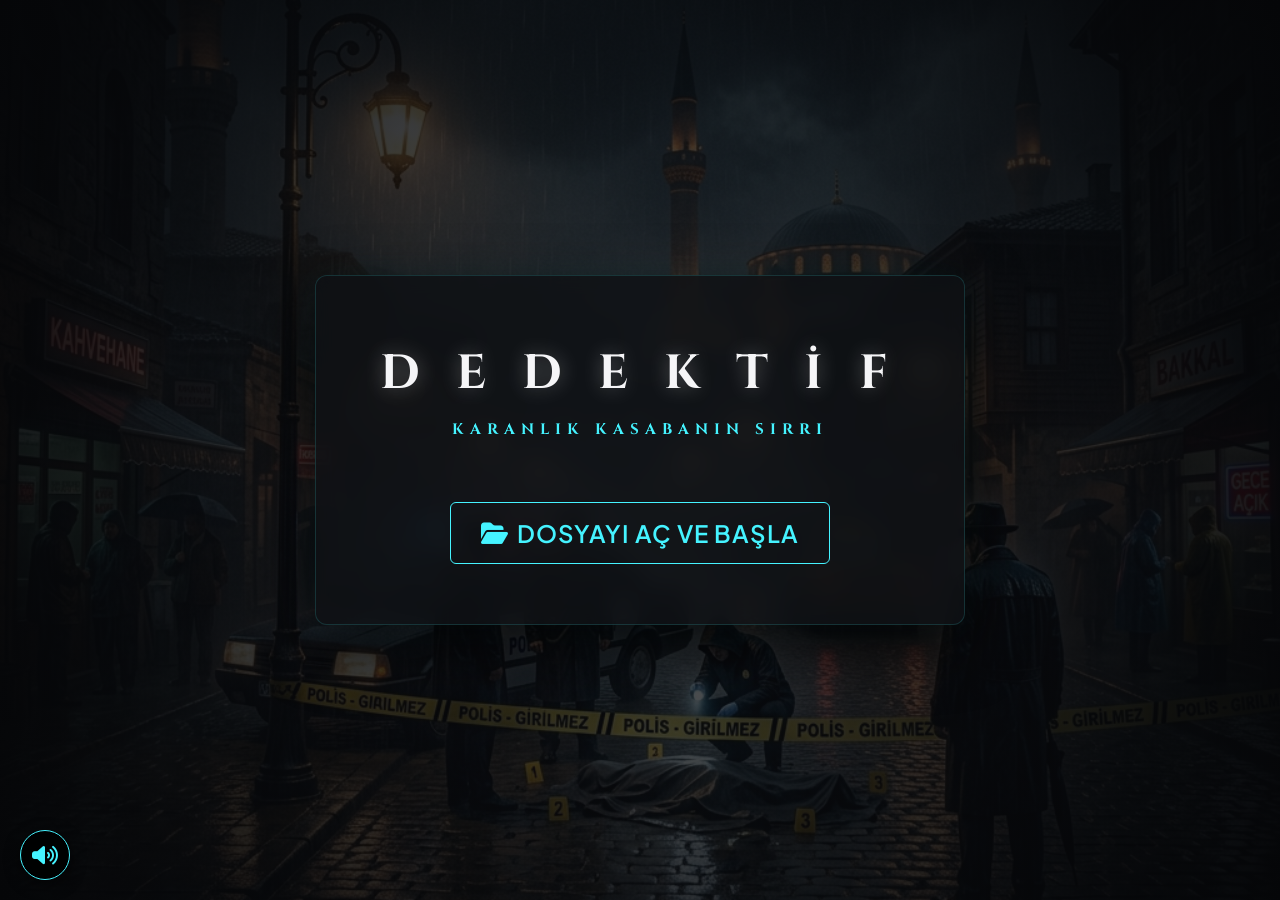
==== commit f291a26f: "Gorev ve ic mekan gorselleri, Yardimci Dedektif Cetin sistemleri ve arayuz iyilestirmeleri - Ic meka" ====
--- a/wwwroot/index.html
+++ b/wwwroot/index.html
@@ -12,7 +12,7 @@
         rel="stylesheet">
     <!-- FontAwesome for icons -->
     <link rel="stylesheet" href="https://cdnjs.cloudflare.com/ajax/libs/font-awesome/6.4.0/css/all.min.css">
-    <link rel="stylesheet" href="css/style.css">
+    <link rel="stylesheet" href="css/style.css?v=16">
 </head>
 
 <body class="noir-theme">
@@ -29,78 +29,208 @@
         </div>
     </div>
 
-    <!-- 2. STORY INTRO SCREEN -->
-    <div id="story-intro-screen" class="story-intro-container hidden">
+    <!-- 2.5 BÖLGE HARİTASI (5 KASABA SEÇİMİ) -->
+    <div id="world-map-screen" class="full-screen-world-map hidden">
+        <div id="world-map-stage" class="map-stage-canvas world-map-stage-bg">
+            <div class="world-map-header">
+                <h2><i class="fa-solid fa-map-location-dot"></i> BÖLGE HARİTASI</h2>
+                <p>Soruşturma yürütmek istediğiniz kasabayı seçin</p>
+            </div>
+
+            <!-- 5 Kasaba Seçim Alanları -->
+            <div class="region-town town-active" style="top: 44%; left: 36%; width: 25%; height: 25%;"
+                data-town-id="gizemli">
+                <div class="region-town-tag tag-active">
+                    <i class="fa-solid fa-magnifying-glass"></i> GİZEMLİ KASABA
+                    <span class="status-badge status-open">Soruşturmaya Açık</span>
+                </div>
+            </div>
+
+            <div class="region-town town-locked" style="top: 18%; left: 10%; width: 20%; height: 20%;"
+                data-town-name="Gölgeşehir">
+                <div class="region-town-tag tag-locked">
+                    <i class="fa-solid fa-lock"></i> GÖLGEŞEHİR
+                    <span class="status-badge status-locked">Kilitli Bölge</span>
+                </div>
+            </div>
+
+            <div class="region-town town-locked" style="top: 9%; left: 42%; width: 20%; height: 18%;"
+                data-town-name="Sisören">
+                <div class="region-town-tag tag-locked">
+                    <i class="fa-solid fa-lock"></i> SİSÖREN
+                    <span class="status-badge status-locked">Kilitli Bölge</span>
+                </div>
+            </div>
+
+            <div class="region-town town-locked" style="top: 18%; left: 70%; width: 22%; height: 20%;"
+                data-town-name="Yıkıkköy">
+                <div class="region-town-tag tag-locked">
+                    <i class="fa-solid fa-lock"></i> YIKIKKÖY
+                    <span class="status-badge status-locked">Kilitli Bölge</span>
+                </div>
+            </div>
+
+            <div class="region-town town-locked" style="top: 68%; left: 70%; width: 22%; height: 23%;"
+                data-town-name="Karaorman">
+                <div class="region-town-tag tag-locked">
+                    <i class="fa-solid fa-lock"></i> KARAORMAN
+                    <span class="status-badge status-locked">Kilitli Bölge</span>
+                </div>
+            </div>
+        </div>
+
+        <button id="world-back-btn" class="global-exit-btn" style="top: 25px; left: 25px;"><i
+                class="fa-solid fa-arrow-left"></i> Ana Menü</button>
+    </div>
+
+    <!-- 2. HİKAYE ANLATIMI EKRANI -->
+    <div id="story-intro-screen" class="story-intro-screen hidden">
         <div class="story-bg-blur"></div>
-        <div class="rain-overlay"></div>
         <div class="story-content">
+            <div class="story-badge"><i class="fa-solid fa-scroll"></i> VAKA DOSYASI #104</div>
             <div class="story-text-box">
-                <div class="story-badge"><i class="fa-solid fa-file-lines"></i> DAVA DOSYASI #2026-731</div>
-                <p id="story-typewriter" class="typewriter-text"></p>
+                <div id="typewriter-text" class="typewriter-text"></div>
                 <div class="story-cursor">|</div>
             </div>
-            <button id="story-continue-btn" class="btn btn-primary btn-glow hidden"
-                style="margin-top:30px; font-size:1.2rem; padding:12px 40px;">
-                <i class="fa-solid fa-magnifying-glass"></i> SORUŞTURMAYI BAŞLAT
-            </button>
+            <div style="display:flex; gap:15px; margin-top:25px; align-items:center;">
+                <button id="skip-story-btn" class="btn btn-secondary"
+                    style="font-size:1.05rem; padding:12px 24px; border-color: rgba(255,255,255,0.4);">
+                    <i class="fa-solid fa-forward-step"></i> Hikayeyi Geç
+                </button>
+                <button id="story-continue-btn" class="btn btn-primary btn-glow hidden"
+                    style="font-size:1.2rem; padding:12px 40px;">
+                    <i class="fa-solid fa-magnifying-glass"></i> SORUŞTURMAYI BAŞLAT
+                </button>
+            </div>
         </div>
     </div>
 
     <!-- 3. FULL SCREEN TOWN MAP -->
     <div id="town-map-screen" class="full-screen-map hidden">
+        <div id="town-map-stage" class="map-stage-canvas town-map-stage-bg">
+            <!-- OTOPSİ RAPORU BUTONU -->
+            <div id="autopsy-timer-container" class="autopsy-timer-container locked">
+                <i class="fa-solid fa-clock"></i> <span id="autopsy-status-text">Otopsi Raporu Hazırlanıyor...</span>
+            </div>
+
+            <button id="found-btn" class="found-btn"><i class="fa-solid fa-gavel"></i> BULDUM!</button>
+
+            <!-- Haritadaki Tıklanabilir Binalar -->
+            <div class="map-building building-eczane" style="top: 34%; left: 17%; width: 14.5%; height: 20%;"
+                data-npc-id="2" title="Eczane">
+                <div class="building-hover-tag"><i class="fa-solid fa-prescription-bottle-medical"></i> ECZANE</div>
+            </div>
+            <div class="map-building building-kasap" style="top: 26%; left: 32%; width: 15%; height: 21%;"
+                data-npc-id="1" title="Kasap">
+                <div class="building-hover-tag"><i class="fa-solid fa-drumstick-bite"></i> KASAP</div>
+            </div>
+            <div class="map-building building-terzi" style="top: 27%; left: 54%; width: 14%; height: 21%;"
+                data-npc-id="5" title="Terzi">
+                <div class="building-hover-tag"><i class="fa-solid fa-scissors"></i> TERZİ</div>
+            </div>
+            <div class="map-building building-muhtarlik" style="top: 33%; left: 68.5%; width: 15%; height: 19%;"
+                data-npc-id="3" title="Muhtarlık">
+                <div class="building-hover-tag"><i class="fa-solid fa-building-flag"></i> MUHTARLIK</div>
+            </div>
+            <div class="map-building building-karakol" style="top: 50%; left: 66%; width: 20%; height: 24%;"
+                data-npc-id="4" title="Karakol">
+                <div class="building-hover-tag"><i class="fa-solid fa-building-shield"></i> KARAKOL</div>
+            </div>
+            <!-- YARDIMCI DEDEKTİF AVATARI (HARİTA) -->
+            <div id="town-helper-btn" class="helper-detective-widget" title="Yardımcı Dedektif Çetin'den İpucu Al">
+                <img src="images/dedektif_helper.png" alt="Yardımcı Dedektif" class="helper-detective-img">
+                <div class="helper-detective-badge"><i class="fa-solid fa-user-ninja"></i> YARDIMCI DEDEKTİF</div>
+            </div>
+        </div>
+
         <button id="exit-game-btn" class="global-exit-btn"><i class="fa-solid fa-door-open"></i> Ana Menü</button>
         <button id="open-bag-btn" class="global-bag-btn"><i class="fa-solid fa-briefcase"></i> Çanta</button>
-        <!-- OTOPSİ ZAMANLAYICI -->
-        <div id="autopsy-timer-container" class="autopsy-timer-container hidden">
-            <i class="fa-solid fa-clock"></i> Otopsi Raporu Bekleniyor: <span id="autopsy-timer">00:00</span>
-        </div>
-
-        <button id="found-btn" class="found-btn"><i class="fa-solid fa-gavel"></i> BULDUM!</button>
-
-        <!-- Dağınık Binalar -->
-        <!-- Eczane -->
-        <div class="map-building" style="top: 20%; left: 15%;" data-npc-id="2">
-            <i class="fa-solid fa-prescription-bottle-medical"></i>
-            <span class="map-building-label">Eczane</span>
-        </div>
-        <!-- Kasap -->
-        <div class="map-building" style="top: 30%; right: 20%;" data-npc-id="1">
-            <i class="fa-solid fa-store"></i>
-            <span class="map-building-label">Kasap</span>
-        </div>
-        <!-- Muhtarlık -->
-        <div class="map-building" style="top: 60%; left: 40%;" data-npc-id="3">
-            <i class="fa-solid fa-building-flag"></i>
-            <span class="map-building-label">Muhtarlık</span>
-        </div>
-        <!-- Karakol -->
-        <div class="map-building" style="top: 75%; left: 10%;" data-npc-id="4">
-            <i class="fa-solid fa-building-shield"></i>
-            <span class="map-building-label">Karakol</span>
-        </div>
-        <!-- Terzi -->
-        <div class="map-building" style="top: 65%; right: 15%;" data-npc-id="5">
-            <i class="fa-solid fa-scissors"></i>
-            <span class="map-building-label">Terzi</span>
-        </div>
     </div>
 
     <!-- 4. BUILDING INTERIOR SCREEN -->
     <div id="interior-screen" class="full-screen-interior hidden">
-        <div class="rain-overlay"></div>
+        <div id="interior-stage-canvas" class="interior-stage-canvas">
+            <div class="rain-overlay"></div>
+
+            <!-- Sağ Alt Köşe Konuş Butonu -->
+            <button id="talk-npc-btn" class="talk-corner-btn">
+                <i class="fa-solid fa-comments"></i> <span id="talk-npc-name">Karakter İle Konuş</span>
+            </button>
+
+            <!-- Hotspots for Objects -->
+            <div id="hotspots-container"></div>
+
+            <!-- YARDIMCI DEDEKTİF AVATARI (BİNA İÇİ) -->
+            <div id="interior-helper-btn" class="helper-detective-widget" title="Yardımcı Dedektif Çetin'den İpucu Al">
+                <img src="images/dedektif_helper.png?v=10" alt="Yardımcı Dedektif" class="helper-detective-img">
+                <div class="helper-detective-badge"><i class="fa-solid fa-user-ninja"></i> YARDIMCI DEDEKTİF</div>
+            </div>
+        </div>
 
         <button id="leave-building-btn" class="global-exit-btn" style="top: 20px; left: 20px;">
             <i class="fa-solid fa-person-walking-arrow-right"></i> Haritaya Dön
         </button>
         <button id="interior-bag-btn" class="global-bag-btn"><i class="fa-solid fa-briefcase"></i> Çanta</button>
-
-        <!-- Sağ Alt Köşe Konuş Butonu -->
-        <button id="talk-npc-btn" class="talk-corner-btn">
-            <i class="fa-solid fa-comments"></i> <span id="talk-npc-name">Karakter İle Konuş</span>
-        </button>
-
-        <!-- Hotspots for Objects -->
-        <div id="hotspots-container"></div>
+    </div>
+
+    <!-- YARDIMCI DEDEKTİF MODALI / İPUCU BALONCUĞU -->
+    <div id="helper-modal" class="modal-backdrop hidden" style="z-index: 5000;">
+        <div class="helper-modal-container">
+            <div class="helper-modal-header">
+                <div class="helper-portrait-circle">
+                    <img src="images/dedektif_helper.png?v=10" alt="Yardımcı Dedektif Çetin">
+                </div>
+                <div>
+                    <h2>YARDIMCI DEDEKTİF ÇETİN</h2>
+                    <p class="helper-subtitle">"Soruşturmada Size Yardımcı Olmak İçin Buradayım Amirims!"</p>
+                </div>
+                <button id="close-helper-btn" class="close-modal-btn"><i class="fa-solid fa-xmark"></i></button>
+            </div>
+            <div class="helper-modal-body">
+                <div class="helper-speech-bubble">
+                    <i class="fa-solid fa-quote-left helper-quote-icon"></i>
+                    <p id="helper-advice-text">Amirims, kasabadaki 5 binanın tamamını incelemeli, delilleri toplamalı ve
+                        şüphelileri sorgulamalısınız. Adli Tıp otopsi raporu hazır olduğunda harita ekranından hemen
+                        inceleyin!</p>
+                </div>
+                <div class="helper-quick-actions">
+                    <button id="helper-tip-btn" class="btn btn-primary"><i class="fa-solid fa-lightbulb"></i> Yeni İpucu
+                        İste</button>
+                    <button id="helper-analyze-btn" class="btn btn-accent"><i class="fa-solid fa-microscope"></i>
+                        Deliller Hakkında Ne Düşünüyorsun?</button>
+                    <button id="helper-open-bag-btn" class="btn btn-outline"><i class="fa-solid fa-briefcase"></i>
+                        Çantayı İncele</button>
+                </div>
+            </div>
+        </div>
+    </div>
+
+    <!-- 7. CINEMATIC HELPER DIALOG BOX (AUTO-TRIGGER) -->
+    <div id="cinematic-helper-box" class="cinematic-helper-box hidden">
+        <div class="cinematic-helper-filmstrip"></div>
+        <div class="cinematic-helper-content">
+            <div class="cinematic-helper-avatar">
+                <div class="cinematic-avatar-glow"></div>
+                <img src="images/dedektif_helper.png?v=13" alt="Çetin">
+            </div>
+            <div class="cinematic-helper-text-area">
+                <div class="cinematic-helper-name">YARDIMCI DEDEKTİF ÇETİN</div>
+                <!-- Daktilo efekti için boş p -->
+                <p id="cinematic-helper-text" class="cinematic-helper-msg"></p>
+                <!-- NEW: Buttons directly under the speech bubble -->
+                <div class="cinematic-helper-actions">
+                    <button id="cinematic-prev-btn" class="btn btn-accent" style="display:none;"><i class="fa-solid fa-backward-step"></i> Önceki</button>
+                    <button id="cinematic-analyze-btn" class="btn btn-accent"><i class="fa-solid fa-magnifying-glass-chart"></i> Delilleri Analiz Et</button>
+                    <button id="cinematic-tip-btn" class="btn btn-accent"><i class="fa-solid fa-forward-step"></i> Başka İpucu Söyle</button>
+                    <button id="cinematic-open-bag-btn" class="btn btn-accent"><i class="fa-solid fa-briefcase"></i> Çantayı Aç</button>
+                    <button id="cinematic-skip-btn" class="btn btn-accent"><i class="fa-solid fa-forward"></i> Geç</button>
+                </div>
+            </div>
+            <button id="cinematic-helper-close" class="cinematic-helper-close-btn">
+                <i class="fa-solid fa-xmark"></i>
+            </button>
+        </div>
+        <div class="cinematic-helper-filmstrip bottom"></div>
     </div>
 
     <!-- 5. CLUE INSPECTION MODAL (REDESIGNED) -->
@@ -132,8 +262,10 @@
     <!-- 6. NPC TALK FULLSCREEN -->
     <div id="npc-talk-modal" class="modal-backdrop hidden">
         <div class="npc-talk-container">
-            <!-- NPC Full Background -->
-            <div id="npc-talk-bg" class="npc-talk-bg"></div>
+            <!-- NPC Portrait — object-fit ile ekrana sığdırılır -->
+            <div class="npc-talk-portrait-wrap">
+                <img id="npc-talk-portrait-img" class="npc-talk-portrait-img" src="" alt="NPC">
+            </div>
             <!-- Dark overlay for readability -->
             <div class="npc-talk-overlay"></div>
 
@@ -161,7 +293,8 @@
 
     <!-- 7. INVENTORY (BAG) MODAL -->
     <div id="bag-modal" class="modal hidden">
-        <div class="modal-content bag-content">
+        <div class="modal-content bag-content" style="position: relative;">
+            <button id="close-bag-x-btn" class="close-modal-btn" style="top: 15px; right: 20px;" title="Çantayı Kapat"><i class="fa-solid fa-xmark"></i></button>
             <h2 class="modal-title"><i class="fa-solid fa-suitcase"></i> Dedektif Çantası</h2>
             <div class="bag-grid">
                 <div class="bag-items-section">
@@ -172,10 +305,12 @@
                 </div>
                 <div class="bag-notes-section">
                     <h3>Dedektif Notları</h3>
-                    <textarea id="detective-notes" placeholder="Şüphelilerin söylediklerini ve ipuçlarını buraya not et..."></textarea>
-                </div>
-            </div>
-            <button id="close-bag-btn" class="btn btn-outline" style="margin-top:20px; width:100%;">Çantayı Kapat</button>
+                    <textarea id="detective-notes"
+                        placeholder="Şüphelilerin söylediklerini ve ipuçlarını buraya not et..."></textarea>
+                </div>
+            </div>
+            <button id="close-bag-btn" class="btn btn-outline" style="margin-top:20px; width:100%;">Çantayı
+                Kapat</button>
         </div>
     </div>
 
@@ -193,14 +328,19 @@
         </div>
     </div>
 
-    <!-- 8. FOUND / ACCUSATION SCREEN -->
-    <div id="found-modal" class="modal-backdrop hidden">
-        <div class="found-container">
-            <div class="found-header">
-                <h2><i class="fa-solid fa-gavel"></i> SUÇLUYU BELİRLE</h2>
-                <button id="found-close-btn" class="close-modal-btn"><i class="fa-solid fa-xmark"></i></button>
-            </div>
-            <div id="found-npc-cards" class="found-npc-grid">
+    <!-- 8. FOUND / ACCUSATION SCREEN (REDESIGNED WITH CINEMATIC VIDEO) -->
+    <div id="found-modal" class="modal-backdrop hidden" style="background: #000;">
+        <video id="found-bg-video" class="found-bg-video" src="images/Karanlık_ve_dedektif_havasında.mp4" autoplay loop
+            muted playsinline></video>
+        <div class="found-video-overlay"></div>
+        <div class="found-container cinematic-desk-container">
+            <div class="found-header cinematic-header">
+                <h2><i class="fa-solid fa-gavel"></i> KİMİ SUÇLAYACAKSIN AMİRİMS?</h2>
+                <p>Dosyayı kapatma vakti geldi. Hangi fotoğrafa çarpı atalım?</p>
+                <button id="found-close-btn" class="close-modal-btn cinematic-close"><i
+                        class="fa-solid fa-xmark"></i></button>
+            </div>
+            <div id="found-npc-cards" class="found-npc-grid desk-photos-grid">
                 <!-- NPC cards dynamically rendered -->
             </div>
         </div>
@@ -246,8 +386,10 @@
             <h3>Binadan Ayrılmak İstediğinize Emin Misiniz?</h3>
             <p>Bu binaya tekrar giremezsiniz! Tüm ipuçlarını topladığınızdan ve NPC ile konuştuğunuzdan emin olun.</p>
             <div class="exit-warning-actions">
-                <button id="exit-confirm-btn" class="btn btn-danger"><i class="fa-solid fa-door-open"></i> Evet, Ayrıl</button>
-                <button id="exit-cancel-btn" class="btn btn-primary"><i class="fa-solid fa-arrow-left"></i> Hayır, Kal</button>
+                <button id="exit-confirm-btn" class="btn btn-danger"><i class="fa-solid fa-door-open"></i> Evet,
+                    Ayrıl</button>
+                <button id="exit-cancel-btn" class="btn btn-primary"><i class="fa-solid fa-arrow-left"></i> Hayır,
+                    Kal</button>
             </div>
         </div>
     </div>
@@ -257,9 +399,61 @@
         <div class="notification-card">
             <div class="notification-icon pulse-anim"><i class="fa-solid fa-envelope-open-text"></i></div>
             <h3>YENİ BİLGİ!</h3>
-            <p id="global-notification-text">Adli Tıp Merkezi'nden Otopsi Raporu geldi! Harita ekranındaki rapora tıklayarak inceleyebilirsiniz.</p>
-            <button id="notification-ok-btn" class="btn btn-primary btn-full"><i class="fa-solid fa-check"></i> Anladım</button>
-        </div>
+            <p id="global-notification-text">Adli Tıp Merkezi'nden Otopsi Raporu geldi! Harita ekranındaki rapora
+                tıklayarak inceleyebilirsiniz.</p>
+            <button id="notification-ok-btn" class="btn btn-primary btn-full"><i class="fa-solid fa-check"></i>
+                Anladım</button>
+        </div>
+    </div>
+
+    <!-- 14. TOWN LOCKED WARNING MODAL -->
+    <div id="town-locked-modal" class="modal-backdrop hidden" style="z-index: 9999;">
+        <div class="notification-card" style="max-width: 450px;">
+            <div class="notification-icon" style="color: #ff4a4a; font-size: 2.8rem; margin-bottom: 12px;"><i
+                    class="fa-solid fa-lock"></i></div>
+            <h3 id="locked-town-title" style="color: #fff; font-family: var(--font-heading); margin-bottom: 10px;">
+                KİLİTLİ BÖLGE</h3>
+            <p id="locked-town-desc" style="color: #ccc; font-size: 0.92rem; line-height: 1.6; margin-bottom: 20px;">
+                Bu kasabadaki soruşturma henüz kilitli. Önce Gizemli Kasaba cinayet vakasını çözmelisiniz!
+            </p>
+            <button id="close-locked-modal-btn" class="btn btn-primary btn-full"><i class="fa-solid fa-check"></i>
+                Anladım</button>
+        </div>
+    </div>
+
+    <!-- 15. FIRST-PERSON CINEMATIC VIDEO DOOR ENTRY TRANSITION -->
+    <div id="building-entry-modal" class="full-screen-door-entry hidden">
+        <div id="door-bg-image" class="door-bg-image"></div>
+        <div class="door-stage-canvas">
+            <!-- Building-specific Neon Ambient Glow -->
+            <div id="door-ambient-glow" class="door-ambient-glow"></div>
+
+            <!-- Widescreen Video Player (Sesli Video Oynatıcı) -->
+            <video id="building-transition-video" class="building-transition-video" playsinline preload="auto"></video>
+
+            <!-- Rainy Vignette & Fog Overlay -->
+            <div class="door-rain-overlay"></div>
+
+            <!-- Interactive Click Target Frame -->
+            <div id="door-interactive-frame" class="door-viewport-frame">
+                <!-- Floating Header & Neon Sign -->
+                <div class="door-top-header">
+                    <span id="door-building-badge" class="door-building-badge"><i id="door-neon-icon"
+                            class="fa-solid fa-prescription-bottle-medical"></i> BİNA GİRİŞİ</span>
+                    <h2 id="door-building-title">ECZANE</h2>
+                    <p id="door-building-desc">İçeri girmek için kapıyı tıklayın</p>
+                </div>
+
+                <!-- Floating Interactive Prompt -->
+                <div id="door-handle-prompt" class="door-handle-prompt-full">
+                    <i class="fa-solid fa-hand-pointer"></i> KAPIYI ÇAL / İÇERİ GİR
+                </div>
+            </div>
+        </div>
+
+        <button id="cancel-entry-btn" class="global-exit-btn door-cancel-btn">
+            <i class="fa-solid fa-arrow-left"></i> Haritaya Dön
+        </button>
     </div>
 
     <!-- TRANSITION OVERLAY -->
@@ -272,17 +466,24 @@
 
     <!-- AUDIO ELEMENTS -->
     <!-- Noir ambiance/music -->
-    <audio id="bg-music" loop preload="auto" src="https://cdn.pixabay.com/download/audio/2022/01/18/audio_d0a13f69d2.mp3"></audio>
+    <audio id="bg-music" loop preload="auto"
+        src="https://cdn.pixabay.com/download/audio/2022/01/18/audio_d0a13f69d2.mp3"></audio>
     <!-- Heavy Rain -->
-    <audio id="rain-sound" loop preload="auto" src="https://actions.google.com/sounds/v1/weather/rain_heavy_loud.ogg"></audio>
+    <audio id="rain-sound" loop preload="auto"
+        src="https://actions.google.com/sounds/v1/weather/rain_heavy_loud.ogg"></audio>
+    <!-- Door Knock -->
+    <audio id="door-knock" preload="auto" src="https://actions.google.com/sounds/v1/doors/door_knock.ogg"></audio>
     <!-- Door Creak (Open) -->
-    <audio id="door-creak" preload="auto" src="https://actions.google.com/sounds/v1/doors/wood_door_open_creak.ogg"></audio>
+    <audio id="door-creak" preload="auto"
+        src="https://actions.google.com/sounds/v1/doors/wood_door_open_creak.ogg"></audio>
     <!-- Door Close -->
     <audio id="door-close" preload="auto" src="https://actions.google.com/sounds/v1/doors/wood_door_close.ogg"></audio>
     <!-- NPC Mumble -->
-    <audio id="npc-mumble" preload="auto" src="https://actions.google.com/sounds/v1/crowds/voices_murmuring.ogg"></audio>
+    <audio id="npc-mumble" preload="auto"
+        src="https://actions.google.com/sounds/v1/crowds/voices_murmuring.ogg"></audio>
     <!-- Typewriter Key -->
-    <audio id="typewriter-sound" preload="auto" src="https://actions.google.com/sounds/v1/foley/typing_on_typewriter.ogg"></audio>
+    <audio id="typewriter-sound" preload="auto"
+        src="https://actions.google.com/sounds/v1/foley/typing_on_typewriter.ogg"></audio>
 
     <!-- OTOPSİ MODALI -->
     <div id="autopsy-modal" class="modal hidden">
@@ -298,7 +499,7 @@
         </div>
     </div>
 
-    <script src="js/app.js"></script>
+    <script src="js/app.js?v=16"></script>
 </body>
 
 </html>
--- a/wwwroot/css/style.css
+++ b/wwwroot/css/style.css
@@ -6,24 +6,24 @@
     --bg-noir: #0b0c10;
     --bg-card: rgba(26, 28, 32, 0.7);
     --bg-glass: rgba(15, 17, 21, 0.85);
-    
+
     --primary: #1f2833;
     --primary-glow: #66fcf1;
     --accent: #45f3ff;
-    
+
     --text-primary: #f5f5f7;
     --text-secondary: #c5c6c7;
     --text-dark: #1a1a1d;
     --text-muted: #8b949e;
     --text-bright: #ffffff;
-    
+
     --success: #2ea44f;
     --danger: #cf222e;
     --warning: #dbab09;
-    
+
     --border-color: rgba(69, 243, 255, 0.15);
     --border-glow: rgba(69, 243, 255, 0.4);
-    
+
     --font-heading: 'Cinzel', serif;
     --font-typewriter: 'Special Elite', monospace;
     --font-sans: 'Plus Jakarta Sans', sans-serif;
@@ -44,16 +44,59 @@
     color: var(--text-primary);
     font-family: var(--font-sans);
     line-height: 1.6;
-    overflow: hidden; /* Tamamen scrollbar'ı kaldırır */
+    overflow: hidden;
     width: 100vw;
     height: 100vh;
+    max-width: 100vw;
+    max-height: 100vh;
     user-select: none;
+}
+
+/* Medya Elemanları — Orijinal oran ve şekil bozulmadan ekrana sığsın */
+img,
+video,
+canvas {
+    max-width: 100%;
+    max-height: 100%;
+    object-fit: contain;
+    display: block;
+}
+
+/* Evrensel tam ekran sahne — 16:9 oranında ekrana sığdırma */
+.game-screen-fit {
+    position: fixed;
+    inset: 0;
+    display: flex;
+    align-items: center;
+    justify-content: center;
+    overflow: hidden;
+    background: #06080c;
+}
+
+.game-stage-16x9 {
+    position: relative;
+    width: min(100vw, 177.78vh);
+    height: min(56.25vw, 100vh);
+    overflow: hidden;
+    flex-shrink: 0;
+}
+
+.game-stage-16x9-fill {
+    position: absolute;
+    inset: 0;
+    width: 100%;
+    height: 100%;
+    object-fit: cover;
+    object-position: center center;
 }
 
 /* Yağmur */
 .rain-overlay {
     position: fixed;
-    top: 0; left: 0; width: 100%; height: 100%;
+    top: 0;
+    left: 0;
+    width: 100%;
+    height: 100%;
     background-image: url('https://user-images.githubusercontent.com/13848658/125430843-ef454c0b-4886-455b-bf99-cc273c683b5e.gif');
     background-size: cover;
     opacity: 0.12;
@@ -61,12 +104,26 @@
     pointer-events: none;
 }
 
-::-webkit-scrollbar { width: 6px; }
-::-webkit-scrollbar-track { background: #0d0e12; }
-::-webkit-scrollbar-thumb { background: #1f2833; border-radius: 3px; }
-::-webkit-scrollbar-thumb:hover { background: var(--accent); }
-
-.hidden { display: none !important; }
+::-webkit-scrollbar {
+    width: 6px;
+}
+
+::-webkit-scrollbar-track {
+    background: #0d0e12;
+}
+
+::-webkit-scrollbar-thumb {
+    background: #1f2833;
+    border-radius: 3px;
+}
+
+::-webkit-scrollbar-thumb:hover {
+    background: var(--accent);
+}
+
+.hidden {
+    display: none !important;
+}
 
 /* ==========================================================================
    BUTONLAR
@@ -93,6 +150,7 @@
     color: var(--accent);
     border: 1px solid var(--accent);
 }
+
 .btn-primary:hover {
     background-color: var(--accent);
     color: var(--text-dark);
@@ -104,6 +162,7 @@
     color: var(--text-secondary);
     border: 1px solid rgba(255, 255, 255, 0.15);
 }
+
 .btn-outline:hover {
     border-color: var(--text-primary);
     color: var(--text-primary);
@@ -114,6 +173,7 @@
     color: var(--danger);
     border: 1px solid var(--danger);
 }
+
 .btn-danger:hover {
     background-color: var(--danger);
     color: var(--text-primary);
@@ -125,19 +185,29 @@
     color: var(--success);
     border: 1px solid var(--success);
 }
+
 .btn-success:hover {
     background-color: var(--success);
     color: #fff;
     box-shadow: 0 0 15px rgba(46, 164, 79, 0.5);
 }
 
-.btn-full { width: 100%; }
-
-.btn-glow { animation: pulseGlow 2s infinite alternate; }
+.btn-full {
+    width: 100%;
+}
+
+.btn-glow {
+    animation: pulseGlow 2s infinite alternate;
+}
 
 @keyframes pulseGlow {
-    0% { box-shadow: 0 0 5px rgba(69, 243, 255, 0.2); }
-    100% { box-shadow: 0 0 20px rgba(69, 243, 255, 0.6); }
+    0% {
+        box-shadow: 0 0 5px rgba(69, 243, 255, 0.2);
+    }
+
+    100% {
+        box-shadow: 0 0 20px rgba(69, 243, 255, 0.6);
+    }
 }
 
 /* ==========================================================================
@@ -188,10 +258,14 @@
 
 .splash-container {
     position: fixed;
-    top: 0; left: 0; width: 100%; height: 100%;
+    top: 0;
+    left: 0;
+    width: 100%;
+    height: 100%;
     background: radial-gradient(circle at center, rgba(15, 17, 21, 0.6) 0%, #050608 100%),
-                url('../images/town_bg.png') no-repeat center center;
-    background-size: 100% 100%; /* Tam esneme */
+        url('../images/town_bg.png') no-repeat center center;
+    background-size: cover;
+    /* Orijinal oran korunarak kapla */
     display: flex;
     align-items: center;
     justify-content: center;
@@ -232,23 +306,24 @@
    2. STORY INTRO SCREEN
    ========================================================================== */
 
-.story-intro-container {
+.story-intro-screen {
     position: fixed;
-    top: 0; left: 0; width: 100%; height: 100%;
+    top: 0;
+    left: 0;
+    width: 100%;
+    height: 100%;
     display: flex;
     align-items: center;
     justify-content: center;
     z-index: 98;
-    background: #000;
+    background: radial-gradient(circle at center, rgba(15, 17, 21, 0.4) 0%, rgba(5, 6, 8, 0.85) 100%),
+        url('../images/town_bg.png') no-repeat center center;
+    background-size: cover;
+    /* Aynı görsel boşluklarda kesintisiz devam eder */
 }
 
 .story-bg-blur {
-    position: absolute;
-    top: 0; left: 0; width: 100%; height: 100%;
-    background: url('../images/town_bg.png') no-repeat center center;
-    background-size: cover;
-    filter: blur(8px) brightness(0.3);
-    z-index: 0;
+    display: none;
 }
 
 .story-content {
@@ -295,65 +370,239 @@
 }
 
 @keyframes blink {
-    0%, 100% { opacity: 1; }
-    50% { opacity: 0; }
+
+    0%,
+    100% {
+        opacity: 1;
+    }
+
+    50% {
+        opacity: 0;
+    }
+}
+
+/* ==========================================================================
+   2.5 BÖLGE HARİTASI (5 KASABA)
+   ========================================================================== */
+
+/* .full-screen-world-map — arka plan görseli map-stage-canvas child elementinde.
+   Düzenleme: Buradaki duplicate background kaldırıldı (üst üste binen görsel düzeltmesi) */
+
+.world-map-header {
+    position: absolute;
+    top: 20px;
+    left: 50%;
+    transform: translateX(-50%);
+    background: rgba(10, 15, 25, 0.88);
+    border: 1px solid var(--primary-glow);
+    padding: 10px 30px;
+    border-radius: 30px;
+    text-align: center;
+    backdrop-filter: blur(8px);
+    box-shadow: 0 4px 20px rgba(0, 0, 0, 0.8), 0 0 15px rgba(69, 243, 255, 0.3);
+    z-index: 15;
+    pointer-events: none;
+}
+
+.world-map-header h2 {
+    color: #fff;
+    font-family: var(--font-heading);
+    font-size: 1.3rem;
+    letter-spacing: 2px;
+    margin: 0;
+    text-shadow: 0 0 10px rgba(69, 243, 255, 0.6);
+}
+
+.world-map-header p {
+    color: #aaa;
+    font-family: var(--font-typewriter);
+    font-size: 0.8rem;
+    margin: 3px 0 0 0;
+}
+
+.region-town {
+    position: absolute;
+    cursor: pointer;
+    border: 2px solid transparent;
+    border-radius: 16px;
+    transition: all 0.3s cubic-bezier(0.16, 1, 0.3, 1);
+    display: flex;
+    flex-direction: column;
+    align-items: center;
+    justify-content: center;
+    box-sizing: border-box;
+    z-index: 12;
+}
+
+/* Oynanabilir Kasaba (Gizemli Kasaba) */
+.region-town.town-active:hover {
+    background: rgba(69, 243, 255, 0.14);
+    border-color: var(--primary-glow);
+    box-shadow: 0 0 30px rgba(69, 243, 255, 0.5), inset 0 0 20px rgba(69, 243, 255, 0.2);
+    transform: scale(1.04);
+}
+
+/* Kilitli Kasabalar */
+.region-town.town-locked:hover {
+    background: rgba(255, 74, 74, 0.12);
+    border-color: rgba(255, 74, 74, 0.6);
+    box-shadow: 0 0 20px rgba(255, 74, 74, 0.4);
+    transform: scale(1.02);
+}
+
+.region-town-tag {
+    background: rgba(10, 15, 25, 0.92);
+    border: 1px solid var(--primary-glow);
+    color: #fff;
+    padding: 8px 16px;
+    font-family: var(--font-heading);
+    font-size: 0.9rem;
+    letter-spacing: 1.5px;
+    border-radius: 25px;
+    box-shadow: 0 4px 15px rgba(0, 0, 0, 0.85);
+    pointer-events: none;
+    transition: all 0.25s ease;
+    display: flex;
+    flex-direction: column;
+    align-items: center;
+    gap: 4px;
+    opacity: 0.88;
+}
+
+.region-town:hover .region-town-tag {
+    opacity: 1;
+    transform: translateY(-4px) scale(1.05);
+}
+
+.region-town-tag.tag-active {
+    border-color: var(--primary-glow);
+    box-shadow: 0 0 15px rgba(69, 243, 255, 0.4);
+    animation: pulse-glow 2.5s infinite alternate;
+}
+
+@keyframes pulse-glow {
+    0% {
+        box-shadow: 0 0 10px rgba(69, 243, 255, 0.3);
+    }
+
+    100% {
+        box-shadow: 0 0 25px rgba(69, 243, 255, 0.7);
+    }
+}
+
+.region-town-tag.tag-locked {
+    border-color: rgba(150, 150, 150, 0.4);
+    color: #bbb;
+    background: rgba(20, 20, 25, 0.9);
+}
+
+.status-badge {
+    font-size: 0.68rem;
+    padding: 2px 8px;
+    border-radius: 10px;
+    font-family: var(--font-typewriter);
+    letter-spacing: 0.5px;
+}
+
+.status-open {
+    background: rgba(0, 230, 150, 0.25);
+    color: #00ffaa;
+    border: 1px solid rgba(0, 230, 150, 0.5);
+}
+
+.status-locked {
+    background: rgba(255, 74, 74, 0.2);
+    color: #ff8888;
+    border: 1px solid rgba(255, 74, 74, 0.4);
 }
 
 /* ==========================================================================
    3. KASABA HARİTASI
    ========================================================================== */
 
-.full-screen-map {
-    position: fixed;
-    top: 0; left: 0; width: 100vw; height: 100vh;
-    background: url('../images/town_map_noir.png') no-repeat center center;
-    background-size: 100% 100%; /* Tam esneme */
-    z-index: 10;
-}
+/* .full-screen-map — arka plan görseli map-stage-canvas child elementinde.
+   Düzenleme: Buradaki duplicate background kaldırıldı (üst üste binen görsel düzeltmesi) */
 
 .map-building {
     position: absolute;
-    width: 110px; height: 110px;
-    background: rgba(0,0,0,0.65);
-    border: 2px solid var(--primary-glow);
-    border-radius: 50%;
-    display: flex; flex-direction: column; align-items: center; justify-content: center;
     cursor: pointer;
+    border: 2px solid transparent;
+    border-radius: 12px;
+    background: transparent;
     transition: all 0.3s cubic-bezier(0.16, 1, 0.3, 1);
-    backdrop-filter: blur(4px);
-}
+    display: flex;
+    flex-direction: column;
+    align-items: center;
+    justify-content: flex-start;
+    padding-top: 8px;
+    box-sizing: border-box;
+    z-index: 12;
+}
+
 .map-building:hover {
-    background: rgba(69, 243, 255, 0.2);
-    transform: scale(1.15);
-    box-shadow: 0 0 30px rgba(69, 243, 255, 0.4);
-}
+    background: rgba(69, 243, 255, 0.12);
+    border-color: var(--primary-glow);
+    box-shadow: 0 0 25px rgba(69, 243, 255, 0.4), inset 0 0 20px rgba(69, 243, 255, 0.2);
+    transform: scale(1.02);
+}
+
+.building-hover-tag {
+    background: rgba(10, 15, 25, 0.92);
+    border: 1px solid var(--primary-glow);
+    color: #fff;
+    padding: 6px 14px;
+    font-family: var(--font-heading);
+    font-size: 0.85rem;
+    letter-spacing: 1.5px;
+    border-radius: 20px;
+    box-shadow: 0 4px 15px rgba(0, 0, 0, 0.8), 0 0 10px rgba(69, 243, 255, 0.3);
+    pointer-events: none;
+    transition: all 0.25s cubic-bezier(0.16, 1, 0.3, 1);
+    display: flex;
+    align-items: center;
+    gap: 8px;
+    opacity: 0.6;
+    transform: translateY(0);
+    text-shadow: 0 0 8px rgba(69, 243, 255, 0.6);
+}
+
+.map-building:hover .building-hover-tag {
+    opacity: 1;
+    transform: translateY(-4px) scale(1.06);
+    background: rgba(15, 25, 40, 0.98);
+    border-color: #fff;
+    box-shadow: 0 6px 20px rgba(69, 243, 255, 0.6);
+}
+
 .map-building.visited {
-    border-color: #555;
+    border: 2px solid rgba(120, 120, 120, 0.4);
+    background: rgba(0, 0, 0, 0.55);
     cursor: not-allowed;
-    opacity: 0.5;
-    background: rgba(50,50,50,0.8);
-}
+    filter: grayscale(80%);
+}
+
 .map-building.visited:hover {
     transform: none;
-    background: rgba(50,50,50,0.8);
+    background: rgba(0, 0, 0, 0.65);
     box-shadow: none;
-}
-.map-building i { font-size: 2.2rem; color: #fff; }
-.map-building-label {
-    color: #fff;
-    font-family: var(--font-typewriter);
-    font-size: 0.85rem;
-    margin-top: 5px;
-    text-shadow: 0 2px 4px rgba(0,0,0,0.8);
-    white-space: nowrap;
-    overflow: visible;
+    border-color: #666;
+}
+
+.map-building.visited .building-hover-tag {
+    background: rgba(30, 30, 30, 0.9);
+    border-color: #555;
+    color: #aaa;
+    opacity: 0.8;
+    box-shadow: none;
+    text-shadow: none;
 }
 
 /* Global Buttons (Exit, Bag) */
-.global-exit-btn, .global-bag-btn {
+.global-exit-btn,
+.global-bag-btn {
     position: absolute;
     padding: 12px 24px;
-    background: rgba(0,0,0,0.85);
+    background: rgba(0, 0, 0, 0.85);
     border: 1px solid var(--accent);
     color: var(--accent);
     font-family: var(--font-heading);
@@ -364,17 +613,28 @@
     border-radius: 6px;
     transition: all 0.3s ease;
 }
-.global-exit-btn:hover, .global-bag-btn:hover {
+
+.global-exit-btn:hover,
+.global-bag-btn:hover {
     background: var(--accent);
     color: var(--text-dark);
 }
-.global-exit-btn { top: 20px; left: 20px; }
-.global-bag-btn { top: 20px; right: 20px; }
+
+.global-exit-btn {
+    top: 20px;
+    left: 20px;
+}
+
+.global-bag-btn {
+    top: 20px;
+    right: 20px;
+}
 
 /* BULDUM! Butonu */
 .found-btn {
     position: absolute;
-    bottom: 30px; right: 30px;
+    bottom: 30px;
+    right: 30px;
     padding: 18px 40px;
     background: linear-gradient(135deg, #cf222e, #8b0000);
     color: #fff;
@@ -389,36 +649,101 @@
     transition: all 0.3s ease;
     box-shadow: 0 0 30px rgba(207, 34, 46, 0.5);
 }
+
 .found-btn:hover {
     transform: scale(1.08);
     box-shadow: 0 0 50px rgba(207, 34, 46, 0.8);
 }
+
 @keyframes foundPulse {
-    0%, 100% { box-shadow: 0 0 20px rgba(207, 34, 46, 0.4); }
-    50% { box-shadow: 0 0 40px rgba(207, 34, 46, 0.8); }
+
+    0%,
+    100% {
+        box-shadow: 0 0 20px rgba(207, 34, 46, 0.4);
+    }
+
+    50% {
+        box-shadow: 0 0 40px rgba(207, 34, 46, 0.8);
+    }
 }
 
 /* ==========================================================================
-   4. BİNA İÇ MEKAN EKRANI — TAM EKRAN COVER
+   3. RESPONSİVE 16:9 HARİTA SAHNESİ VE KAPSAYICI
    ========================================================================== */
+
+.full-screen-world-map {
+    position: fixed;
+    top: 0;
+    left: 0;
+    width: 100vw;
+    height: 100vh;
+    background: #050608 url('../images/world_map_generated.png') no-repeat center center;
+    background-size: 100% 100%;
+    /* Yatay düzlemde ekrana tam oturur */
+    z-index: 10;
+    overflow: hidden;
+}
+
+.full-screen-map {
+    position: fixed;
+    top: 0;
+    left: 0;
+    width: 100vw;
+    height: 100vh;
+    background: #050608 url('../images/town_map_generated.png') no-repeat center center;
+    background-size: 100% 100%;
+    /* Yatay düzlemde ekrana tam oturur: Binalar tam yerinde */
+    z-index: 10;
+    overflow: hidden;
+}
 
 .full-screen-interior {
     position: fixed;
-    top: 0; left: 0; width: 100vw; height: 100vh;
-    background-size: 100% 100%; /* Tam esneme */
-    background-position: center center;
-    background-repeat: no-repeat;
+    top: 0;
+    left: 0;
+    width: 100vw;
+    height: 100vh;
+    background-color: #050608 !important;
+    background-size: contain !important;
+    background-position: center !important;
+    background-repeat: no-repeat !important;
     z-index: 20;
+    overflow: hidden;
+}
+
+.interior-stage-canvas {
+    position: absolute;
+    inset: 0;
+    z-index: 10;
+    width: 100vw;
+    height: 100vh;
+    background-color: #050608;
+    background-size: contain !important;
+    background-position: center !important;
+    background-repeat: no-repeat !important;
+    overflow: hidden;
+}
+
+.world-map-stage-bg,
+.town-map-stage-bg {
+    background-image: none !important;
+    /* Çift katman resmi engellendi */
+}
+
+.interior-backdrop-blur {
+    display: none !important;
+    /* Tüm blur efektleri silindi */
 }
 
 .talk-corner-btn {
     position: absolute;
-    bottom: 30px; right: 30px;
-    padding: 15px 30px;
+    bottom: 25px;
+    right: 25px;
+    padding: 12px 26px;
     background: linear-gradient(135deg, var(--primary), #0b0c10);
     color: var(--accent);
     border: 2px solid var(--accent);
-    font-size: 1.1rem;
+    font-size: 1rem;
     font-family: var(--font-heading);
     cursor: pointer;
     box-shadow: 0 0 20px rgba(69, 243, 255, 0.3);
@@ -426,24 +751,26 @@
     border-radius: 8px;
     transition: all 0.3s ease;
 }
+
 .talk-corner-btn:hover {
     background: var(--accent);
     color: var(--text-dark);
     box-shadow: 0 0 30px rgba(69, 243, 255, 0.6);
 }
 
-/* HOTSPOT GÖRSELLERİ (BÜYÜTÜLDÜ) */
+/* HOTSPOT GÖRSELLERİ (HER EKRANA ORANTILI SCALING) */
 .hotspot-img {
-    width: 140px;
-    height: 140px;
+    width: clamp(65px, 6vw, 105px);
+    height: clamp(65px, 6vw, 105px);
     cursor: pointer;
     animation: floatUpDown 3s ease-in-out infinite, glowPulse 2s infinite;
     border-radius: 12px;
-    filter: drop-shadow(0 0 10px rgba(255,255,255,0.8));
+    filter: drop-shadow(0 0 10px rgba(255, 255, 255, 0.8));
     z-index: 50;
     transition: all 0.3s ease;
     object-fit: contain;
 }
+
 .hotspot-img:hover {
     animation: none;
     transform: scale(1.2);
@@ -459,7 +786,7 @@
     color: #fff;
     font-size: 0.85rem;
     font-family: var(--font-heading);
-    background: rgba(0,0,0,0.9);
+    background: rgba(0, 0, 0, 0.9);
     padding: 4px 12px;
     border: 1px solid var(--accent);
     border-radius: 4px;
@@ -474,15 +801,69 @@
     opacity: 1;
 }
 
+/* HOTSPOT GÖRSELLERİ (ORİJİNAL ŞEKİL & BOYUT KORUMASI) */
+.hotspot-img {
+    width: clamp(60px, 5.5vw, 100px);
+    height: clamp(60px, 5.5vw, 100px);
+    cursor: pointer;
+    animation: floatUpDown 3.2s cubic-bezier(0.4, 0, 0.2, 1) infinite, glowPulse 2.4s ease-in-out infinite alternate;
+    border-radius: 12px;
+    filter: drop-shadow(0 0 12px rgba(69, 243, 255, 0.7));
+    z-index: 50;
+    transition: all 0.35s cubic-bezier(0.16, 1, 0.3, 1);
+    object-fit: contain;
+}
+
+.hotspot-img:hover {
+    transform: scale(1.22) translateY(-4px);
+    filter: drop-shadow(0 0 25px rgba(69, 243, 255, 0.95)) brightness(1.2);
+}
+
+.hotspot-label {
+    position: absolute;
+    bottom: -32px;
+    left: 50%;
+    transform: translateX(-50%);
+    color: #fff;
+    font-size: 0.85rem;
+    font-family: var(--font-heading);
+    background: rgba(10, 15, 25, 0.95);
+    padding: 4px 12px;
+    border: 1px solid var(--accent);
+    border-radius: 6px;
+    white-space: nowrap;
+    opacity: 0;
+    transition: all 0.3s ease;
+    pointer-events: none;
+    box-shadow: 0 4px 15px rgba(0, 0, 0, 0.8);
+}
+
+.hotspot-wrapper:hover .hotspot-label {
+    opacity: 1;
+    transform: translateX(-50%) translateY(-3px);
+}
+
+/* YENİ BAŞTAN TASARLANAN ANİMASYONLAR */
 @keyframes floatUpDown {
-    0% { transform: translateY(0px); }
-    50% { transform: translateY(-12px); }
-    100% { transform: translateY(0px); }
-}
+
+    0%,
+    100% {
+        transform: translateY(0px) scale(1);
+    }
+
+    50% {
+        transform: translateY(-10px) scale(1.03);
+    }
+}
+
 @keyframes glowPulse {
-    0% { box-shadow: 0 0 8px rgba(255,255,255,0.2); }
-    50% { box-shadow: 0 0 20px rgba(255,255,255,0.6); }
-    100% { box-shadow: 0 0 8px rgba(255,255,255,0.2); }
+    0% {
+        filter: drop-shadow(0 0 8px rgba(69, 243, 255, 0.4));
+    }
+
+    100% {
+        filter: drop-shadow(0 0 22px rgba(69, 243, 255, 0.95));
+    }
 }
 
 /* ==========================================================================
@@ -491,13 +872,16 @@
 
 .modal-backdrop {
     position: fixed;
-    top: 0; left: 0; width: 100%; height: 100%;
+    top: 0;
+    left: 0;
+    width: 100%;
+    height: 100%;
     background-color: rgba(5, 6, 8, 0.9);
     backdrop-filter: blur(12px) brightness(0.4);
     display: flex;
     align-items: center;
     justify-content: center;
-    z-index: 100;
+    z-index: 10000;
 }
 
 .clue-inspect-container {
@@ -570,12 +954,8 @@
 }
 
 .clue-inspect-bg-blur {
-    position: absolute;
-    top: 0; left: 0; width: 100%; height: 100%;
-    background-size: cover;
-    background-position: center;
-    filter: blur(10px) brightness(0.35);
-    z-index: 0;
+    display: none;
+    /* Buhulama kaldırıldı */
 }
 
 .clue-inspect-item-img {
@@ -595,29 +975,55 @@
 
 .npc-talk-container {
     position: fixed;
-    top: 0; left: 0; width: 100vw; height: 100vh;
+    top: 0;
+    left: 0;
+    width: 100vw;
+    height: 100vh;
+    background-color: #050608;
+    background-size: contain !important;
+    background-position: center !important;
+    background-repeat: no-repeat !important;
     overflow: hidden;
 }
 
-.npc-talk-bg {
-    position: absolute;
-    top: 0; left: 0; width: 100%; height: 100%;
-    background-size: contain; /* NPC görselinin tam görünmesi için contain yapıldı */
-    background-repeat: no-repeat;
-    background-position: center bottom; /* Alt kısımdan hizala */
+/* NPC Portre Görseli — <img> etiketi ile orijinal oran korunur */
+.npc-talk-portrait-wrap {
+    position: absolute;
+    top: 0;
+    left: 0;
+    width: 100%;
+    height: 100%;
+    display: flex;
+    align-items: center;
+    justify-content: center;
     z-index: 0;
+    overflow: hidden;
+}
+
+.npc-talk-portrait-img {
+    max-width: 100%;
+    max-height: 100%;
+    width: auto;
+    height: auto;
+    object-fit: contain;
+    object-position: center;
+    pointer-events: none;
 }
 
 .npc-talk-overlay {
     position: absolute;
-    top: 0; left: 0; width: 100%; height: 100%;
-    background: linear-gradient(to top, rgba(0,0,0,0.95) 0%, rgba(0,0,0,0.4) 40%, rgba(0,0,0,0.2) 100%);
+    top: 0;
+    left: 0;
+    width: 100%;
+    height: 100%;
+    background: linear-gradient(to top, rgba(0, 0, 0, 0.95) 0%, rgba(0, 0, 0, 0.4) 40%, rgba(0, 0, 0, 0.2) 100%);
     z-index: 1;
 }
 
 .npc-talk-back-btn {
     position: absolute;
-    top: 20px; left: 20px;
+    top: 20px;
+    left: 20px;
     z-index: 10;
     padding: 12px 24px;
     background: rgba(0, 0, 0, 0.8);
@@ -630,6 +1036,7 @@
     border-radius: 6px;
     transition: all 0.3s ease;
 }
+
 .npc-talk-back-btn:hover {
     background: var(--accent);
     color: var(--text-dark);
@@ -637,7 +1044,8 @@
 
 .npc-talk-stage-indicator {
     position: absolute;
-    top: 20px; right: 20px;
+    top: 20px;
+    right: 20px;
     z-index: 10;
     padding: 10px 20px;
     background: rgba(0, 0, 0, 0.8);
@@ -696,7 +1104,7 @@
 
 .npc-talk-buttons-area {
     position: absolute;
-    bottom: 20px; 
+    bottom: 20px;
     left: 50%;
     transform: translateX(-50%);
     width: 90%;
@@ -706,7 +1114,7 @@
     background: rgba(11, 12, 16, 0.9);
     border: 1px solid var(--border-color);
     border-radius: 12px;
-    box-shadow: 0 10px 30px rgba(0,0,0,0.5);
+    box-shadow: 0 10px 30px rgba(0, 0, 0, 0.5);
     backdrop-filter: blur(10px);
 }
 
@@ -719,7 +1127,7 @@
 
 .npc-talk-btn {
     background: rgba(31, 40, 51, 0.6);
-    border: 1px solid rgba(255,255,255,0.1);
+    border: 1px solid rgba(255, 255, 255, 0.1);
     color: var(--text-secondary);
     padding: 12px 15px;
     border-radius: 8px;
@@ -733,6 +1141,7 @@
     gap: 10px;
     line-height: 1.3;
 }
+
 .npc-talk-btn:hover {
     background: rgba(69, 243, 255, 0.15);
     border-color: var(--accent);
@@ -740,6 +1149,7 @@
     transform: translateY(-2px);
     box-shadow: 0 4px 15px rgba(69, 243, 255, 0.15);
 }
+
 .npc-talk-btn i {
     color: var(--accent);
     font-size: 0.85rem;
@@ -794,12 +1204,14 @@
     border: 1px solid rgba(255, 255, 255, 0.05);
     border-radius: 8px;
 }
+
 .bag-item img {
     width: 50px;
     height: 50px;
     object-fit: contain;
     border-radius: 6px;
 }
+
 .bag-item span {
     font-size: 0.9rem;
     font-weight: 600;
@@ -807,7 +1219,8 @@
 
 .close-modal-btn {
     position: absolute;
-    top: 15px; right: 15px;
+    top: 15px;
+    right: 15px;
     background: transparent;
     border: none;
     color: var(--text-secondary);
@@ -816,124 +1229,213 @@
     transition: color 0.3s;
     z-index: 10;
 }
-.close-modal-btn:hover { color: var(--danger); }
+
+.close-modal-btn:hover {
+    color: var(--danger);
+}
 
 /* ==========================================================================
    8. BULDUM / SUÇLAMA EKRANI — KART TAŞMA DÜZELTMESİ
    ========================================================================== */
 
+.found-bg-video {
+    position: absolute;
+    top: 0;
+    left: 0;
+    width: 100%;
+    height: 100%;
+    object-fit: cover;
+    z-index: -2;
+    opacity: 0.5;
+}
+
+.found-video-overlay {
+    position: absolute;
+    top: 0;
+    left: 0;
+    width: 100%;
+    height: 100%;
+    background: radial-gradient(ellipse at center, rgba(0, 0, 0, 0.2) 0%, rgba(0, 0, 0, 0.8) 100%);
+    z-index: -1;
+}
+
 .found-container {
-    background: var(--bg-glass);
-    border: 1px solid var(--border-color);
+    background: rgba(10, 10, 10, 0.75);
+    backdrop-filter: blur(8px);
+    border: 1px solid rgba(255, 255, 255, 0.1);
     border-radius: 12px;
     padding: 30px;
     width: 95%;
-    max-width: 1100px;
+    max-width: 1200px;
     max-height: 90vh;
     overflow-y: auto;
     position: relative;
     box-shadow: 0 20px 60px rgba(0, 0, 0, 0.9);
 }
 
+.cinematic-desk-container {
+    margin-top: 5vh;
+}
+
 .found-header {
     display: flex;
     justify-content: space-between;
     align-items: center;
     margin-bottom: 25px;
-    padding-bottom: 15px;
-    border-bottom: 1px solid var(--border-color);
-}
-
-.found-header h2 {
-    font-family: var(--font-heading);
-    font-size: 1.4rem;
-    letter-spacing: 3px;
-    color: var(--danger);
-}
-
-.found-npc-grid {
-    display: grid;
-    grid-template-columns: repeat(5, 1fr);
-    gap: 15px;
-}
-
+    background: transparent;
+    width: 100%;
+    height: 100%;
+}
+
+.found-header.cinematic-header {
+    text-align: center;
+    margin-bottom: 40px;
+    position: relative;
+}
+
+.found-header.cinematic-header h2 {
+    font-family: var(--font-heading);
+    font-size: 2.5rem;
+    color: #fff;
+    text-shadow: 0 4px 20px rgba(255, 0, 0, 0.6);
+    letter-spacing: 4px;
+    margin-bottom: 10px;
+}
+
+.found-header.cinematic-header p {
+    font-family: var(--font-typewriter);
+    color: #aaa;
+    font-size: 1.2rem;
+}
+
+.cinematic-close {
+    position: absolute;
+    top: 0;
+    right: 0;
+    background: rgba(0, 0, 0, 0.6);
+    border: 1px solid rgba(255, 255, 255, 0.2);
+    color: #fff;
+    width: 40px;
+    height: 40px;
+    border-radius: 50%;
+    font-size: 1.2rem;
+}
+
+.cinematic-close:hover {
+    background: var(--danger);
+    color: white;
+}
+
+/* FOTOĞRAF TARZI NPC KARTLARI */
 .found-npc-card {
-    background: rgba(0, 0, 0, 0.4);
-    border: 1px solid rgba(255, 255, 255, 0.08);
-    border-radius: 12px;
-    padding: 15px;
-    text-align: center;
-    transition: all 0.3s ease;
+    background: #fdfdfd;
+    /* Beyaz fotoğraf kağıdı */
+    padding: 10px 10px 20px 10px;
     display: flex;
     flex-direction: column;
     align-items: center;
+    border-radius: 2px;
+    box-shadow: 0 15px 35px rgba(0, 0, 0, 0.8), inset 0 0 20px rgba(0, 0, 0, 0.1);
+    transition: all 0.3s cubic-bezier(0.16, 1, 0.3, 1);
+    position: relative;
+    /* Hafif sepya ve grayscale ile eski fotoğraf görünümü */
+    filter: grayscale(40%) sepia(20%);
+    width: 15vw;
+    min-width: 110px;
+    max-width: 160px;
+}
+
+.found-npc-card::after {
+    /* Bant efekti */
+    content: '';
+    position: absolute;
+    top: -15px;
+    left: 50%;
+    transform: translateX(-50%) rotate(-3deg);
+    width: 60px;
+    height: 25px;
+    background: rgba(255, 255, 255, 0.4);
+    box-shadow: 0 1px 3px rgba(0, 0, 0, 0.2);
+    z-index: 5;
+}
+
+.found-npc-card:hover {
+    transform: scale(1.1) rotate(0deg) translateY(-10px) !important;
+    filter: grayscale(0%) sepia(0%);
+    box-shadow: 0 25px 50px rgba(0, 0, 0, 0.9), 0 0 30px rgba(255, 0, 0, 0.3);
+    z-index: 20;
+}
+
+.found-npc-img {
+    width: 100%;
+    aspect-ratio: 1;
+    object-fit: cover;
+    border: 1px solid #ddd;
+    margin-bottom: 12px;
+    cursor: pointer;
+    background: #222;
+}
+
+.found-npc-name {
+    font-family: var(--font-typewriter);
+    font-size: 1.1rem;
+    font-weight: bold;
+    color: #111;
+    margin-bottom: 4px;
+    text-transform: uppercase;
+}
+
+.found-npc-role {
+    font-size: 0.8rem;
+    color: #444;
+    margin-bottom: 10px;
+    font-style: italic;
+}
+
+.found-npc-actions {
+    display: flex;
+    flex-direction: column;
     gap: 8px;
-    overflow: hidden;
-    min-width: 0;
-}
-.found-npc-card:hover {
-    border-color: var(--accent);
-    box-shadow: 0 0 20px rgba(69, 243, 255, 0.1);
-}
-
-.found-npc-img {
-    width: 90px;
-    height: 90px;
-    border-radius: 50%;
-    object-fit: cover;
-    border: 2px solid var(--accent);
-    cursor: pointer;
-    transition: all 0.3s ease;
-    flex-shrink: 0;
-}
-.found-npc-img:hover {
-    box-shadow: 0 0 20px rgba(69, 243, 255, 0.4);
-    transform: scale(1.05);
-}
-
-.found-npc-name {
-    font-family: var(--font-heading);
-    font-size: 0.75rem;
-    letter-spacing: 1px;
-    color: var(--text-primary);
-    word-break: break-word;
-    overflow-wrap: break-word;
-    white-space: normal;
-    line-height: 1.3;
-}
-
-.found-npc-role {
-    font-size: 0.7rem;
-    color: var(--text-muted);
-    word-break: break-word;
-    overflow-wrap: break-word;
-}
-
-.found-npc-actions {
-    display: flex;
-    flex-direction: column;
-    gap: 5px;
     width: 100%;
-    margin-top: auto;
-}
-
-.found-npc-actions .btn,
-.found-npc-card .btn {
-    font-size: 0.65rem;
-    padding: 5px 6px;
-    letter-spacing: 0;
-    gap: 4px;
-    min-width: 0;
-    white-space: nowrap;
-    overflow: hidden;
-    text-overflow: ellipsis;
-    width: 100%;
-}
-
-.found-npc-card .btn-outline {
-    font-size: 0.65rem;
-    padding: 5px 6px;
-    width: 100%;
+    margin-top: 15px;
+}
+
+.found-npc-actions button {
+    flex: 1;
+    padding: 8px;
+    font-size: 0.8rem;
+    font-weight: bold;
+    text-transform: uppercase;
+    box-shadow: 0 4px 10px rgba(0, 0, 0, 0.3);
+}
+
+.btn.btn-outline {
+    background-color: rgba(255, 255, 255, 0.08);
+    border-color: rgba(255, 255, 255, 0.35);
+    color: #f0f0f0;
+}
+
+.btn.btn-outline:hover {
+    background: rgba(255, 255, 255, 0.2);
+    border-color: #ffffff;
+    color: #ffffff;
+    box-shadow: 0 0 15px rgba(255, 255, 255, 0.3);
+}
+
+#clue-leave-btn {
+    background: rgba(255, 255, 255, 0.12) !important;
+    color: #ffffff !important;
+    border: 1.5px solid rgba(255, 255, 255, 0.45) !important;
+    font-size: 0.95rem;
+    font-weight: 600;
+    text-shadow: 0 1px 3px rgba(0, 0, 0, 0.8);
+}
+
+#clue-leave-btn:hover {
+    background: rgba(255, 255, 255, 0.28) !important;
+    border-color: #ffffff !important;
+    color: #ffffff !important;
+    box-shadow: 0 0 20px rgba(255, 255, 255, 0.5) !important;
 }
 
 /* ==========================================================================
@@ -996,8 +1498,13 @@
     text-transform: uppercase;
 }
 
-.history-msg.player-msg .h-speaker { color: var(--accent); }
-.history-msg.npc-msg .h-speaker { color: var(--warning); }
+.history-msg.player-msg .h-speaker {
+    color: var(--accent);
+}
+
+.history-msg.npc-msg .h-speaker {
+    color: var(--warning);
+}
 
 /* ==========================================================================
    10. HAPİS ANİMASYONU — YENİDEN TASARIM (NPC HAPİSTE)
@@ -1005,7 +1512,10 @@
 
 .jail-overlay {
     position: fixed;
-    top: 0; left: 0; width: 100vw; height: 100vh;
+    top: 0;
+    left: 0;
+    width: 100vw;
+    height: 100vh;
     background: #000;
     z-index: 9998;
     display: flex;
@@ -1029,16 +1539,17 @@
 /* Hücre arka planı */
 .jail-cell-bg {
     position: absolute;
-    top: 0; left: 0; width: 100%; height: 100%;
-    background: 
-        radial-gradient(ellipse at center bottom, rgba(40, 30, 20, 0.6) 0%, rgba(0,0,0,0.95) 70%),
-        repeating-linear-gradient(
-            0deg,
+    top: 0;
+    left: 0;
+    width: 100%;
+    height: 100%;
+    background:
+        radial-gradient(ellipse at center bottom, rgba(40, 30, 20, 0.6) 0%, rgba(0, 0, 0, 0.95) 70%),
+        repeating-linear-gradient(0deg,
             transparent,
             transparent 40px,
             rgba(80, 70, 60, 0.1) 40px,
-            rgba(80, 70, 60, 0.1) 41px
-        );
+            rgba(80, 70, 60, 0.1) 41px);
     z-index: 0;
 }
 
@@ -1055,27 +1566,29 @@
 }
 
 @keyframes jailNpcDrop {
-    0% { 
-        transform: translateY(-60px) scale(0.9); 
-        opacity: 0; 
-    }
-    100% { 
-        transform: translateY(0) scale(1); 
-        opacity: 1; 
+    0% {
+        transform: translateY(-60px) scale(0.9);
+        opacity: 0;
+    }
+
+    100% {
+        transform: translateY(0) scale(1);
+        opacity: 1;
     }
 }
 
 /* Parmaklıklar — NPC'nin ÖNÜNDE */
 .jail-bars {
     position: absolute;
-    top: 0; left: 0; width: 100%; height: 100%;
-    background: repeating-linear-gradient(
-        90deg,
-        transparent,
-        transparent 70px,
-        rgba(90, 90, 90, 0.85) 70px,
-        rgba(90, 90, 90, 0.85) 78px
-    );
+    top: 0;
+    left: 0;
+    width: 100%;
+    height: 100%;
+    background: repeating-linear-gradient(90deg,
+            transparent,
+            transparent 70px,
+            rgba(90, 90, 90, 0.85) 70px,
+            rgba(90, 90, 90, 0.85) 78px);
     z-index: 2;
     animation: jailSlide 0.6s 0.3s ease-out both;
 }
@@ -1084,15 +1597,23 @@
 .jail-bars::before {
     content: '';
     position: absolute;
-    top: 0; left: 0; width: 100%; height: 100%;
-    background: 
-        linear-gradient(transparent 18%, rgba(90,90,90,0.7) 18%, rgba(90,90,90,0.7) 19%, transparent 19%),
-        linear-gradient(transparent 82%, rgba(90,90,90,0.7) 82%, rgba(90,90,90,0.7) 83%, transparent 83%);
+    top: 0;
+    left: 0;
+    width: 100%;
+    height: 100%;
+    background:
+        linear-gradient(transparent 18%, rgba(90, 90, 90, 0.7) 18%, rgba(90, 90, 90, 0.7) 19%, transparent 19%),
+        linear-gradient(transparent 82%, rgba(90, 90, 90, 0.7) 82%, rgba(90, 90, 90, 0.7) 83%, transparent 83%);
 }
 
 @keyframes jailSlide {
-    from { transform: translateY(-100%); }
-    to { transform: translateY(0); }
+    from {
+        transform: translateY(-100%);
+    }
+
+    to {
+        transform: translateY(0);
+    }
 }
 
 /* NPC ismi — parmaklıkların önünde */
@@ -1107,7 +1628,22 @@
     letter-spacing: 4px;
     z-index: 3;
     text-transform: uppercase;
-    text-shadow: 0 2px 10px rgba(0,0,0,0.8);
+    text-shadow: 0 2px 10px rgba(0, 0, 0, 0.8);
+}
+
+.found-header.cinematic-header p {
+    color: #ccc;
+    font-style: italic;
+    text-shadow: 0 1px 5px rgba(0, 0, 0, 0.8);
+}
+
+.desk-photos-grid {
+    display: flex;
+    flex-wrap: wrap;
+    justify-content: center;
+    gap: 30px;
+    align-items: center;
+    flex: 1;
 }
 
 /* TUTUKLANDIN yazısı */
@@ -1122,25 +1658,27 @@
     color: var(--danger);
     letter-spacing: 12px;
     text-transform: uppercase;
-    text-shadow: 0 0 30px rgba(207, 34, 46, 0.8), 0 4px 20px rgba(0,0,0,0.9);
+    text-shadow: 0 0 30px rgba(207, 34, 46, 0.8), 0 4px 20px rgba(0, 0, 0, 0.9);
     z-index: 4;
     opacity: 0;
     animation: arrestedStamp 0.5s 1s ease-out forwards;
     border: 4px solid var(--danger);
     padding: 10px 30px;
-    background: rgba(0,0,0,0.5);
+    background: rgba(0, 0, 0, 0.5);
 }
 
 @keyframes arrestedStamp {
-    0% { 
+    0% {
         transform: translate(-50%, -50%) rotate(-15deg) scale(3);
         opacity: 0;
     }
+
     70% {
         transform: translate(-50%, -50%) rotate(-15deg) scale(0.95);
         opacity: 1;
     }
-    100% { 
+
+    100% {
         transform: translate(-50%, -50%) rotate(-15deg) scale(1);
         opacity: 1;
     }
@@ -1159,10 +1697,12 @@
     background: var(--bg-glass);
     border: 1px solid var(--border-color);
     border-radius: 12px;
-    padding: 50px;
+    padding: 40px;
     text-align: center;
-    max-width: 500px;
-    width: 90%;
+    max-width: 700px;
+    width: 92%;
+    max-height: 85vh;
+    overflow-y: auto;
     box-shadow: 0 20px 60px rgba(0, 0, 0, 0.8);
     display: flex;
     flex-direction: column;
@@ -1171,9 +1711,17 @@
     animation: zoomIn 0.5s cubic-bezier(0.16, 1, 0.3, 1);
 }
 
-.result-icon { font-size: 5rem; }
-.result-icon.success { color: var(--success); }
-.result-icon.fail { color: var(--danger); }
+.result-icon {
+    font-size: 5rem;
+}
+
+.result-icon.success {
+    color: var(--success);
+}
+
+.result-icon.fail {
+    color: var(--danger);
+}
 
 .result-card h2 {
     font-family: var(--font-heading);
@@ -1192,6 +1740,86 @@
     word-break: break-word;
     overflow-wrap: break-word;
     white-space: normal;
+    width: 100%;
+    text-align: left;
+}
+
+/* Sonuç Karşılaştırma Paneli */
+.result-verdict {
+    background: rgba(0, 0, 0, 0.3);
+    border: 1px solid var(--border-color);
+    border-radius: 10px;
+    padding: 20px 25px;
+    margin-bottom: 15px;
+    display: flex;
+    flex-direction: column;
+    gap: 12px;
+}
+
+.result-verdict-line {
+    font-size: 1.1rem;
+    display: flex;
+    align-items: center;
+    gap: 10px;
+}
+
+.result-verdict-line i {
+    font-size: 1.3rem;
+    width: 24px;
+    text-align: center;
+}
+
+.result-verdict-line strong {
+    color: var(--text-bright);
+    font-size: 1.15rem;
+}
+
+.result-verdict-correct {
+    text-align: center;
+    font-family: var(--font-heading);
+    font-size: 1.4rem;
+    color: var(--success);
+    letter-spacing: 3px;
+    padding-top: 8px;
+    border-top: 1px solid rgba(255, 255, 255, 0.1);
+}
+
+.result-verdict-wrong {
+    text-align: center;
+    font-family: var(--font-heading);
+    font-size: 1.4rem;
+    color: var(--danger);
+    letter-spacing: 3px;
+    padding-top: 8px;
+    border-top: 1px solid rgba(255, 255, 255, 0.1);
+}
+
+/* Hikaye Paneli */
+.result-story {
+    background: rgba(0, 0, 0, 0.2);
+    border-left: 4px solid var(--accent);
+    border-radius: 0 8px 8px 0;
+    padding: 20px 25px;
+}
+
+.result-story-header {
+    font-family: var(--font-heading);
+    font-size: 1.2rem;
+    color: var(--accent);
+    letter-spacing: 2px;
+    margin-bottom: 15px;
+    text-transform: uppercase;
+}
+
+.result-story-header i {
+    margin-right: 8px;
+}
+
+.result-story-text {
+    font-size: 1rem;
+    line-height: 1.85;
+    color: var(--text-secondary);
+    text-align: justify;
 }
 
 /* ==========================================================================
@@ -1238,37 +1866,95 @@
 }
 
 /* ==========================================================================
-   ANİMASYONLAR
+   YENİ BAŞTAN TASARLANAN AKICI ANİMASYONLAR
    ========================================================================== */
 
 @keyframes fadeIn {
-    from { opacity: 0; transform: translateY(10px); }
-    to { opacity: 1; transform: translateY(0); }
+    from {
+        opacity: 0;
+        transform: translateY(12px);
+    }
+
+    to {
+        opacity: 1;
+        transform: translateY(0);
+    }
 }
 
 @keyframes fadeInUp {
-    from { opacity: 0; transform: translateY(20px); }
-    to { opacity: 1; transform: translateY(0); }
+    from {
+        opacity: 0;
+        transform: translateY(24px) scale(0.98);
+    }
+
+    to {
+        opacity: 1;
+        transform: translateY(0) scale(1);
+    }
 }
 
 @keyframes zoomIn {
-    from { transform: scale(0.9); opacity: 0; }
-    to { transform: scale(1); opacity: 1; }
-}
-
-/* Geçiş Overlay */
+    from {
+        transform: scale(0.92);
+        opacity: 0;
+        filter: brightness(0.7);
+    }
+
+    to {
+        transform: scale(1);
+        opacity: 1;
+        filter: brightness(1);
+    }
+}
+
+@keyframes pulseGlow {
+    0% {
+        box-shadow: 0 0 8px rgba(69, 243, 255, 0.3);
+        border-color: var(--accent);
+    }
+
+    50% {
+        box-shadow: 0 0 28px rgba(69, 243, 255, 0.8);
+        border-color: #ffffff;
+    }
+
+    100% {
+        box-shadow: 0 0 8px rgba(69, 243, 255, 0.3);
+        border-color: var(--accent);
+    }
+}
+
+@keyframes foundPulse {
+
+    0%,
+    100% {
+        box-shadow: 0 0 20px rgba(207, 34, 46, 0.5), inset 0 0 10px rgba(255, 76, 76, 0.3);
+        transform: scale(1);
+    }
+
+    50% {
+        box-shadow: 0 0 45px rgba(207, 34, 46, 0.95), inset 0 0 20px rgba(255, 76, 76, 0.6);
+        transform: scale(1.04);
+    }
+}
+
+/* Geçiş Overlay Sinematik Açılış */
 .transition-overlay {
     position: fixed;
-    top: 0; left: 0;
-    width: 100vw; height: 100vh;
-    background-color: #000;
+    top: 0;
+    left: 0;
+    width: 100vw;
+    height: 100vh;
+    background-color: #050608;
     opacity: 0;
     z-index: 9999;
     pointer-events: none;
-    transition: opacity 0.5s ease-in-out;
-}
-
-.transition-overlay.flash { opacity: 1; }
+    transition: opacity 0.45s cubic-bezier(0.4, 0, 0.2, 1);
+}
+
+.transition-overlay.flash {
+    opacity: 1;
+}
 
 /* ==========================================================================
    RESPONSIVE
@@ -1281,19 +1967,43 @@
 }
 
 @media (max-width: 768px) {
-    .clue-inspect-container { flex-direction: column; height: 85vh; }
-    .clue-inspect-info { flex: 0 0 auto; padding: 25px; }
-    .clue-inspect-visual { flex: 1; }
-    .npc-talk-chat-area { width: calc(100% - 40px); max-height: 35vh; }
-    .npc-talk-buttons-grid { grid-template-columns: 1fr; }
-    .found-npc-grid { grid-template-columns: repeat(2, 1fr); }
-    .game-title { font-size: 2rem; letter-spacing: 6px; }
-    
+    .clue-inspect-container {
+        flex-direction: column;
+        height: 85vh;
+    }
+
+    .clue-inspect-info {
+        flex: 0 0 auto;
+        padding: 25px;
+    }
+
+    .clue-inspect-visual {
+        flex: 1;
+    }
+
+    .npc-talk-chat-area {
+        width: calc(100% - 40px);
+        max-height: 35vh;
+    }
+
+    .npc-talk-buttons-grid {
+        grid-template-columns: 1fr;
+    }
+
+    .found-npc-grid {
+        grid-template-columns: repeat(2, 1fr);
+    }
+
+    .game-title {
+        font-size: 2rem;
+        letter-spacing: 6px;
+    }
+
     .jail-arrested-text {
         font-size: 2rem;
         letter-spacing: 6px;
     }
-    
+
     .found-npc-img {
         width: 70px;
         height: 70px;
@@ -1303,6 +2013,20 @@
 /* =========================================
    INVENTORY (BAG) MODAL YENİ YAPI
 ========================================= */
+.modal {
+    position: fixed;
+    top: 0;
+    left: 0;
+    width: 100vw;
+    height: 100vh;
+    background: rgba(5, 6, 8, 0.92);
+    backdrop-filter: blur(12px);
+    display: flex;
+    align-items: center;
+    justify-content: center;
+    z-index: 8000 !important;
+}
+
 .bag-content {
     width: 95%;
     max-width: 1100px;
@@ -1315,7 +2039,8 @@
 .bag-item {
     display: flex;
     align-items: center;
-    justify-content: space-between; /* İkonlar ve isim ayrılsın */
+    justify-content: space-between;
+    /* İkonlar ve isim ayrılsın */
     gap: 10px;
     padding: 12px;
     background: rgba(0, 0, 0, 0.4);
@@ -1323,25 +2048,30 @@
     border-radius: 8px;
     margin-bottom: 10px;
 }
+
 .bag-item-left {
     display: flex;
     align-items: center;
     gap: 15px;
 }
+
 .bag-item-left img {
     width: 50px;
     height: 50px;
     object-fit: contain;
     border-radius: 6px;
 }
+
 .bag-item-left span {
     font-size: 0.95rem;
     font-weight: 600;
 }
+
 .bag-item-actions {
     display: flex;
     gap: 8px;
 }
+
 .bag-item-actions .btn {
     padding: 6px 10px;
     font-size: 0.75rem;
@@ -1352,8 +2082,11 @@
    ========================================================================== */
 .detailed-clue-modal {
     position: fixed;
-    top: 0; left: 0; width: 100vw; height: 100vh;
-    background: rgba(0,0,0,0.95);
+    top: 0;
+    left: 0;
+    width: 100vw;
+    height: 100vh;
+    background: rgba(0, 0, 0, 0.95);
     z-index: 9999;
     display: flex;
     align-items: center;
@@ -1388,7 +2121,7 @@
 
 .detailed-clue-text-wrapper {
     flex: 1;
-    background: url('https://www.transparenttextures.com/patterns/old-paper.png'), rgba(20,20,20,0.9);
+    background: url('https://www.transparenttextures.com/patterns/old-paper.png'), rgba(20, 20, 20, 0.9);
     border: 1px solid var(--accent);
     padding: 40px;
     border-radius: 8px;
@@ -1421,7 +2154,10 @@
     border: none;
     transition: color 0.3s;
 }
-.detailed-clue-close:hover { color: var(--danger); }
+
+.detailed-clue-close:hover {
+    color: var(--danger);
+}
 
 .bag-grid {
     display: flex;
@@ -1445,7 +2181,8 @@
     flex-direction: column;
 }
 
-.bag-notes-section h3, .bag-items-section h3 {
+.bag-notes-section h3,
+.bag-items-section h3 {
     color: var(--accent);
     margin-bottom: 15px;
     font-size: 1.2rem;
@@ -1454,12 +2191,10 @@
 
 #detective-notes {
     flex-grow: 1;
-    background: repeating-linear-gradient(
-        transparent,
-        transparent 31px,
-        rgba(69, 243, 255, 0.2) 31px,
-        rgba(69, 243, 255, 0.2) 32px
-    );
+    background: repeating-linear-gradient(transparent,
+            transparent 31px,
+            rgba(69, 243, 255, 0.2) 31px,
+            rgba(69, 243, 255, 0.2) 32px);
     background-color: rgba(11, 12, 16, 0.8);
     border: 1px solid var(--border-color);
     border-radius: 8px;
@@ -1470,7 +2205,7 @@
     padding: 10px 15px;
     resize: none;
     outline: none;
-    box-shadow: inset 0 0 20px rgba(0,0,0,0.5);
+    box-shadow: inset 0 0 20px rgba(0, 0, 0, 0.5);
     transition: border-color 0.3s;
 }
 
@@ -1483,7 +2218,10 @@
    ========================================================================== */
 .modal {
     position: fixed;
-    top: 0; left: 0; width: 100%; height: 100%;
+    top: 0;
+    left: 0;
+    width: 100%;
+    height: 100%;
     background: rgba(5, 6, 8, 0.85);
     backdrop-filter: blur(8px);
     display: flex;
@@ -1514,48 +2252,48 @@
 
 .autopsy-timer-container {
     position: absolute;
-    top: 130px;
-    right: 25px;
+    top: 25px;
+    right: 170px;
     background: rgba(11, 12, 16, 0.95);
     color: var(--text-primary);
-    padding: 15px 25px;
+    padding: 10px 22px;
     border: 1px solid var(--accent);
-    border-left: 5px solid var(--accent);
-    box-shadow: 0 5px 20px rgba(0, 0, 0, 0.8), 0 0 10px rgba(69, 243, 255, 0.2);
-    border-radius: 4px;
-    font-size: 1.2rem;
+    border-radius: 25px;
+    font-size: 0.88rem;
     font-family: var(--font-heading);
     z-index: 100;
-    transition: all 0.4s cubic-bezier(0.175, 0.885, 0.32, 1.275);
-    text-transform: uppercase;
+    transition: all 0.3s cubic-bezier(0.16, 1, 0.3, 1);
     letter-spacing: 1px;
     display: flex;
     align-items: center;
-    gap: 15px;
+    gap: 10px;
     backdrop-filter: blur(10px);
-    pointer-events: none; /* Sayım sırasında tıklanmasın */
-}
-
-.autopsy-timer-container i {
-    font-size: 1.8rem;
-    color: var(--accent);
-    animation: tickTock 2s infinite ease-in-out;
-}
-
-@keyframes tickTock {
-    0%, 100% { transform: rotate(-10deg); }
-    50% { transform: rotate(10deg); }
+}
+
+.autopsy-timer-container.locked {
+    background: rgba(15, 20, 30, 0.88);
+    border: 1px dashed rgba(255, 255, 255, 0.3);
+    color: #aaa;
+    cursor: not-allowed;
+    pointer-events: auto;
+    opacity: 0.8;
+}
+
+.autopsy-timer-container.locked:hover {
+    background: rgba(30, 20, 25, 0.92);
+    border-color: rgba(255, 100, 100, 0.5);
+    color: #ffaaaa;
 }
 
 .autopsy-timer-container.ready {
-    background: rgba(139, 0, 0, 0.95);
-    border-color: var(--danger);
-    border-left-color: var(--danger);
-    color: var(--text-bright);
-    box-shadow: 0 0 30px rgba(207, 34, 46, 0.8), inset 0 0 15px rgba(255, 255, 255, 0.2);
+    background: rgba(0, 180, 130, 0.95);
+    border: 1px solid #00ffaa;
+    color: #fff;
+    box-shadow: 0 0 25px rgba(0, 255, 170, 0.6);
     animation: pulseAlert 1.2s infinite alternate;
     cursor: pointer;
-    pointer-events: auto; /* Geldiğinde tıklanabilsin */
+    pointer-events: auto;
+    opacity: 1;
 }
 
 .autopsy-timer-container.ready i {
@@ -1564,17 +2302,219 @@
 }
 
 .autopsy-timer-container.ready:hover {
-    transform: scale(1.05) translateY(-5px);
-    box-shadow: 0 5px 35px rgba(207, 34, 46, 0.9);
+    transform: scale(1.05) translateY(-3px);
+    box-shadow: 0 5px 35px rgba(0, 255, 170, 0.8);
 }
 
 @keyframes pulseAlert {
-    0% { box-shadow: 0 0 15px rgba(207, 34, 46, 0.5); }
-    100% { box-shadow: 0 0 40px rgba(207, 34, 46, 1); }
+    0% {
+        box-shadow: 0 0 15px rgba(0, 255, 170, 0.4);
+    }
+
+    100% {
+        box-shadow: 0 0 35px rgba(0, 255, 170, 0.9);
+    }
+}
+
+/* ========================================================= */
+/* TAM EKRAN SİNEMATİK VİDEO KAPI GEÇİŞİ                    */
+/* ========================================================= */
+
+.full-screen-door-entry {
+    position: fixed;
+    top: 0;
+    left: 0;
+    width: 100vw;
+    height: 100vh;
+    z-index: 2500;
+    overflow: hidden;
+    background-size: cover;
+    background-position: center center;
+    background-repeat: no-repeat;
+}
+
+.door-stage-canvas {
+    position: absolute;
+    inset: 0;
+    z-index: 10;
+    width: 100vw;
+    height: 100vh;
+    background: transparent !important;
+    box-shadow: none !important;
+    border: none !important;
+    overflow: hidden;
+}
+
+.door-bg-image {
+    position: absolute;
+    inset: 0;
+    width: 100vw;
+    height: 100vh;
+    background-size: contain !important;
+    background-position: center center !important;
+    background-repeat: no-repeat !important;
+    background-color: #050608 !important;
+    z-index: 1;
+}
+
+.building-transition-video {
+    position: absolute;
+    top: 0;
+    left: 0;
+    width: 100%;
+    height: 100%;
+    object-fit: contain;
+    z-index: 5;
+    background: #000 !important;
+    opacity: 1;
+    transition: opacity 0.4s ease;
+}
+
+.door-ambient-glow {
+    display: none !important;
+    /* Yanlardaki karartı/blur tamamen silindi */
+}
+
+.door-rain-overlay {
+    display: none !important;
+    /* Yanlardaki vignette karartısı silindi */
+}
+
+.door-building-bg-full {
+    position: absolute;
+    top: 0;
+    left: 0;
+    width: 100vw;
+    height: 100vh;
+    background-size: cover;
+    background-position: center;
+    transition: transform 0.95s cubic-bezier(0.16, 1, 0.3, 1), filter 0.8s ease;
+    z-index: 1;
+}
+
+.door-rain-overlay {
+    position: absolute;
+    top: 0;
+    left: 0;
+    width: 100vw;
+    height: 100vh;
+    background: radial-gradient(circle at center, transparent 30%, rgba(0, 0, 0, 0.85) 100%);
+    pointer-events: none;
+    z-index: 2;
+}
+
+.door-viewport-frame {
+    position: relative;
+    width: 100vw;
+    height: 100vh;
+    perspective: 1400px;
+    z-index: 5;
+    cursor: pointer;
+}
+
+.door-panel-full {
+    position: absolute;
+    top: 0;
+    width: 50vw;
+    height: 100vh;
+    background: url('../images/door_transition.png') no-repeat center center;
+    background-size: 200% 100%;
+    z-index: 10;
+    transition: transform 0.95s cubic-bezier(0.4, 0, 0.2, 1), filter 0.5s ease;
+    box-shadow: 0 0 50px rgba(0, 0, 0, 0.95);
+}
+
+.door-left-full {
+    left: 0;
+    background-position: left center;
+    transform-origin: left center;
+    border-right: 3px solid rgba(0, 0, 0, 0.9);
+}
+
+.door-right-full {
+    right: 0;
+    background-position: right center;
+    transform-origin: right center;
+    border-left: 3px solid rgba(0, 0, 0, 0.9);
+}
+
+/* Kapı Açılma Animasyonu Class */
+.door-left-full.door-open {
+    transform: rotateY(-110deg) scale(1.05);
+    filter: brightness(1.2);
+}
+
+.door-right-full.door-open {
+    transform: rotateY(110deg) scale(1.05);
+    filter: brightness(1.2);
+}
+
+.door-viewport-frame:hover .door-panel-full {
+    filter: brightness(1.12);
+}
+
+.door-top-header {
+    position: absolute;
+    top: 30px;
+    left: 50%;
+    transform: translateX(-50%);
+    background: rgba(10, 15, 25, 0.9);
+    border: 1px solid var(--primary-glow);
+    padding: 12px 36px;
+    border-radius: 30px;
+    text-align: center;
+    backdrop-filter: blur(10px);
+    box-shadow: 0 5px 25px rgba(0, 0, 0, 0.9), 0 0 20px rgba(69, 243, 255, 0.3);
+    z-index: 20;
+    pointer-events: none;
+    transition: opacity 0.4s ease, transform 0.4s ease;
+}
+
+.door-top-header h2 {
+    color: #fff;
+    font-family: var(--font-heading);
+    font-size: 1.5rem;
+    letter-spacing: 3px;
+    margin: 3px 0 0 0;
+    text-shadow: 0 0 12px rgba(69, 243, 255, 0.6);
+}
+
+.door-top-header p {
+    color: #bbb;
+    font-family: var(--font-typewriter);
+    font-size: 0.82rem;
+    margin: 2px 0 0 0;
+}
+
+.door-handle-prompt-full {
+    position: absolute;
+    bottom: 50px;
+    left: 50%;
+    transform: translateX(-50%);
+    background: rgba(10, 15, 25, 0.92);
+    border: 1px solid var(--primary-glow);
+    color: #fff;
+    padding: 12px 30px;
+    border-radius: 30px;
+    font-family: var(--font-heading);
+    font-size: 1rem;
+    letter-spacing: 2px;
+    z-index: 20;
+    pointer-events: none;
+    box-shadow: 0 4px 20px rgba(0, 0, 0, 0.9), 0 0 15px rgba(69, 243, 255, 0.4);
+    transition: all 0.3s ease;
+    animation: pulse-glow 2s infinite alternate;
+}
+
+.door-viewport-frame:hover .door-handle-prompt-full {
+    background: rgba(15, 25, 40, 0.98);
+    border-color: #fff;
+    transform: translateX(-50%) scale(1.08);
 }
 
 .autopsy-content {
-    background: #e8e3d3; /* Old paper look */
+    background: #e8e3d3;
+    /* Old paper look */
     background-image: repeating-linear-gradient(#e8e3d3 0, #e8e3d3 24px, #d5c8a8 25px);
     width: 650px;
     max-width: 95%;
@@ -1582,7 +2522,7 @@
     margin: 5vh auto;
     padding: 50px;
     border-radius: 2px;
-    box-shadow: 0 15px 50px rgba(0,0,0,0.9), inset 0 0 50px rgba(100,80,50,0.2);
+    box-shadow: 0 15px 50px rgba(0, 0, 0, 0.9), inset 0 0 50px rgba(100, 80, 50, 0.2);
     position: relative;
     color: #1a1a1a;
     overflow-y: auto;
@@ -1605,7 +2545,7 @@
     color: #111;
     text-transform: uppercase;
     letter-spacing: 3px;
-    text-shadow: 1px 1px 0px rgba(0,0,0,0.2);
+    text-shadow: 1px 1px 0px rgba(0, 0, 0, 0.2);
     display: flex;
     align-items: center;
     gap: 15px;
@@ -1697,11 +2637,511 @@
 }
 
 @keyframes pulseIcon {
-    0% { transform: scale(1); filter: drop-shadow(0 0 10px rgba(69, 243, 255, 0.4)); }
-    100% { transform: scale(1.1); filter: drop-shadow(0 0 25px rgba(69, 243, 255, 0.9)); }
-}
-
-@keyframes slideDownFade {
-    0% { opacity: 0; transform: translateY(-50px); }
-    100% { opacity: 1; transform: translateY(0); }
-}
+    0% {
+        transform: scale(1);
+        filter: drop-shadow(0 0 10px rgba(69, 243, 255, 0.4));
+    }
+
+    100% {
+        transform: scale(1.1);
+        filter: drop-shadow(0 0 25px rgba(69, 243, 255, 0.9));
+    }
+}
+
+/* ========================================================= */
+/* YARDIMCI DEDEKTİF WİDGET VET MODAL STİLLERİ              */
+/* ========================================================= */
+
+.helper-detective-widget {
+    position: absolute;
+    bottom: 15px;
+    left: 20px;
+    z-index: 120;
+    cursor: pointer;
+    display: flex;
+    flex-direction: column;
+    align-items: center;
+    gap: 6px;
+    transition: all 0.3s cubic-bezier(0.16, 1, 0.3, 1);
+}
+
+.helper-detective-img {
+    height: clamp(120px, 18vh, 200px);
+    width: auto;
+    object-fit: contain;
+    filter: drop-shadow(0 6px 25px rgba(0, 0, 0, 0.9)) drop-shadow(0 0 20px rgba(69, 243, 255, 0.5));
+    animation: helperFloat 3.5s ease-in-out infinite;
+    transition: all 0.4s cubic-bezier(0.16, 1, 0.3, 1);
+}
+
+.helper-detective-widget:hover .helper-detective-img {
+    transform: scale(1.15) translateY(-8px);
+    filter: drop-shadow(0 8px 30px rgba(69, 243, 255, 0.8)) drop-shadow(0 0 40px rgba(69, 243, 255, 0.6));
+}
+
+.helper-detective-badge {
+    background: rgba(10, 15, 25, 0.92);
+    border: 1px solid var(--accent);
+    color: var(--accent);
+    padding: 4px 12px;
+    border-radius: 15px;
+    font-family: var(--font-heading);
+    font-size: 0.72rem;
+    letter-spacing: 1px;
+    box-shadow: 0 4px 12px rgba(0, 0, 0, 0.8);
+    white-space: nowrap;
+}
+
+@keyframes helperFloat {
+
+    0%,
+    100% {
+        transform: translateY(0);
+    }
+
+    50% {
+        transform: translateY(-8px);
+    }
+}
+
+.helper-modal-container {
+    background: var(--bg-glass);
+    border: 1px solid var(--border-glow);
+    border-radius: 14px;
+    padding: 30px;
+    max-width: 550px;
+    width: 90%;
+    box-shadow: 0 20px 60px rgba(0, 0, 0, 0.9), 0 0 40px rgba(69, 243, 255, 0.15);
+    backdrop-filter: blur(15px);
+    animation: zoomIn 0.35s cubic-bezier(0.16, 1, 0.3, 1);
+    position: relative;
+}
+
+.helper-modal-header {
+    display: flex;
+    align-items: center;
+    gap: 20px;
+    margin-bottom: 20px;
+    padding-bottom: 15px;
+    border-bottom: 1px solid var(--border-color);
+}
+
+.helper-portrait-circle {
+    width: 75px;
+    height: 75px;
+    border-radius: 50%;
+    border: 2px solid var(--accent);
+    overflow: hidden;
+    background: rgba(0, 0, 0, 0.5);
+    flex-shrink: 0;
+    box-shadow: 0 0 15px rgba(69, 243, 255, 0.4);
+}
+
+.helper-portrait-circle img {
+    width: 100%;
+    height: 100%;
+    object-fit: cover;
+    object-position: top center;
+}
+
+.helper-modal-header h2 {
+    font-family: var(--font-heading);
+    font-size: 1.25rem;
+    color: var(--accent);
+    letter-spacing: 2px;
+    margin: 0;
+}
+
+.helper-subtitle {
+    font-family: var(--font-typewriter);
+    font-size: 0.82rem;
+    color: var(--text-secondary);
+    margin-top: 4px;
+}
+
+.helper-speech-bubble {
+    background: rgba(0, 0, 0, 0.45);
+    border-left: 4px solid var(--accent);
+    border-radius: 0 10px 10px 0;
+    padding: 20px;
+    margin-bottom: 25px;
+    position: relative;
+}
+
+.helper-quote-icon {
+    color: var(--border-glow);
+    font-size: 1.2rem;
+    margin-bottom: 8px;
+}
+
+.helper-speech-bubble p {
+    font-family: var(--font-typewriter);
+    font-size: 1rem;
+    line-height: 1.7;
+    color: var(--text-primary);
+}
+
+.helper-quick-actions {
+    display: flex;
+    gap: 12px;
+    flex-wrap: wrap;
+}
+
+.btn.btn-accent {
+    background: linear-gradient(135deg, rgba(69, 243, 255, 0.2), rgba(69, 243, 255, 0.08));
+    border: 1px solid var(--accent);
+    color: var(--accent);
+    font-family: var(--font-sans);
+    font-size: 0.85rem;
+    padding: 10px 18px;
+    border-radius: 8px;
+    cursor: pointer;
+    transition: all 0.3s ease;
+}
+
+.btn.btn-accent:hover {
+    background: linear-gradient(135deg, rgba(69, 243, 255, 0.35), rgba(69, 243, 255, 0.15));
+    box-shadow: 0 0 20px rgba(69, 243, 255, 0.4);
+    transform: translateY(-2px);
+}
+
+/* ========================================================= */
+/* NOİR SİNEMATİK EFEKTLER — FİLM GRAİN & VİGNETTE          */
+/* ========================================================= */
+
+.noir-film-grain {
+    position: fixed;
+    top: 0;
+    left: 0;
+    width: 100%;
+    height: 100%;
+    pointer-events: none;
+    z-index: 9998;
+    opacity: 0.04;
+    background-image: url("data:image/svg+xml,%3Csvg viewBox='0 0 256 256' xmlns='http://www.w3.org/2000/svg'%3E%3Cfilter id='noise'%3E%3CfeTurbulence type='fractalNoise' baseFrequency='0.9' numOctaves='4' stitchTiles='stitch'/%3E%3C/filter%3E%3Crect width='100%25' height='100%25' filter='url(%23noise)' opacity='1'/%3E%3C/svg%3E");
+    background-repeat: repeat;
+    animation: grainShift 0.5s steps(5) infinite;
+}
+
+@keyframes grainShift {
+    0% {
+        transform: translate(0, 0);
+    }
+
+    20% {
+        transform: translate(-2px, 1px);
+    }
+
+    40% {
+        transform: translate(1px, -1px);
+    }
+
+    60% {
+        transform: translate(-1px, 2px);
+    }
+
+    80% {
+        transform: translate(2px, -2px);
+    }
+
+    100% {
+        transform: translate(0, 0);
+    }
+}
+
+.noir-vignette {
+    position: fixed;
+    top: 0;
+    left: 0;
+    width: 100%;
+    height: 100%;
+    pointer-events: none;
+    z-index: 9997;
+    background: radial-gradient(ellipse at center, transparent 55%, rgba(0, 0, 0, 0.5) 100%);
+}
+
+/* ========================================================= */
+/* SİNEMATİK YARDIMCI DİYALOG KUTUSU (ALT EKRAN)            */
+/* ========================================================= */
+
+.cinematic-helper-box {
+    position: fixed;
+    bottom: 0;
+    left: 0;
+    right: 0;
+    z-index: 6000;
+    transform: translateY(100%);
+    transition: transform 0.6s cubic-bezier(0.16, 1, 0.3, 1);
+}
+
+.cinematic-helper-box:not(.hidden) {
+    transform: translateY(0);
+}
+
+.cinematic-helper-filmstrip {
+    height: 8px;
+    background: repeating-linear-gradient(90deg,
+            #1a1a1a 0px, #1a1a1a 12px,
+            #333 12px, #333 14px,
+            #1a1a1a 14px, #1a1a1a 18px,
+            transparent 18px, transparent 20px);
+    border-top: 2px solid rgba(69, 243, 255, 0.3);
+}
+
+.cinematic-helper-filmstrip.bottom {
+    border-top: none;
+    border-bottom: 2px solid rgba(69, 243, 255, 0.2);
+}
+
+.cinematic-helper-content {
+    display: flex;
+    align-items: center;
+    gap: 20px;
+    padding: 16px 30px;
+    background: linear-gradient(180deg, rgba(8, 10, 18, 0.97) 0%, rgba(5, 6, 12, 0.99) 100%);
+    backdrop-filter: blur(20px);
+    border-top: 1px solid rgba(69, 243, 255, 0.1);
+    position: relative;
+}
+
+.cinematic-helper-avatar {
+    position: relative;
+    flex-shrink: 0;
+    z-index: 10;
+}
+
+.cinematic-helper-avatar img {
+    width: 140px;
+    height: 140px;
+    object-fit: contain;
+    object-position: bottom center;
+    border: none;
+    background: transparent;
+    filter: drop-shadow(0 0 15px rgba(69, 243, 255, 0.4));
+}
+
+.cinematic-avatar-glow {
+    position: absolute;
+    inset: -6px;
+    border-radius: 50%;
+    background: radial-gradient(circle, rgba(69, 243, 255, 0.15) 0%, transparent 70%);
+    animation: cinematicGlow 2.5s ease-in-out infinite alternate;
+}
+
+@keyframes cinematicGlow {
+    0% {
+        opacity: 0.4;
+        transform: scale(1);
+    }
+
+    100% {
+        opacity: 1;
+        transform: scale(1.1);
+    }
+}
+
+.cinematic-helper-text-area {
+    flex: 1;
+    min-width: 0;
+}
+
+.cinematic-helper-name {
+    font-family: var(--font-heading);
+    font-size: 0.78rem;
+    color: var(--accent);
+    letter-spacing: 3px;
+    margin-bottom: 6px;
+    text-transform: uppercase;
+}
+
+.cinematic-helper-msg {
+    font-family: var(--font-typewriter);
+    font-size: 1rem;
+    line-height: 1.7;
+    color: var(--text-primary);
+    min-height: 24px;
+    margin-bottom: 12px;
+}
+
+.cinematic-helper-actions {
+    display: flex;
+    gap: 12px;
+    flex-wrap: wrap;
+    margin-top: 8px;
+}
+
+.cinematic-helper-actions .btn {
+    padding: 6px 12px;
+    font-size: 0.8rem;
+}
+
+.cinematic-helper-close-btn {
+    position: absolute;
+    top: 12px;
+    right: 20px;
+    background: rgba(255, 255, 255, 0.08);
+    border: 1px solid rgba(255, 255, 255, 0.15);
+    color: var(--text-secondary);
+    width: 32px;
+    height: 32px;
+    border-radius: 50%;
+    cursor: pointer;
+    font-size: 0.85rem;
+    display: flex;
+    align-items: center;
+    justify-content: center;
+    transition: all 0.2s ease;
+}
+
+.cinematic-helper-close-btn:hover {
+    background: rgba(255, 80, 80, 0.2);
+    border-color: rgba(255, 80, 80, 0.5);
+    color: #ff6b6b;
+}
+
+/* Daktilo yazma animasyonu — sinematik cursor */
+.cinematic-helper-msg::after {
+    content: '▊';
+    display: inline-block;
+    color: var(--accent);
+    animation: cursorBlink 0.7s infinite;
+    margin-left: 2px;
+}
+
+@keyframes cursorBlink {
+
+    0%,
+    50% {
+        opacity: 1;
+    }
+
+    51%,
+    100% {
+        opacity: 0;
+    }
+}
+
+.cinematic-helper-msg.typing-done::after {
+    display: none;
+}
+
+/* ========================================================= */
+/* NOİR SİS / DUMAN EFEKTİ                                   */
+/* ========================================================= */
+
+.noir-fog {
+    position: fixed;
+    bottom: 0;
+    left: 0;
+    width: 200%;
+    height: 120px;
+    pointer-events: none;
+    z-index: 2;
+    opacity: 0.08;
+    background: linear-gradient(0deg, rgba(69, 243, 255, 0.1), transparent);
+    animation: fogDrift 20s linear infinite;
+}
+
+@keyframes fogDrift {
+    0% {
+        transform: translateX(0);
+    }
+
+    100% {
+        transform: translateX(-50%);
+    }
+}
+
+/* ========================================================= */
+/* GELİŞTİRİLMİŞ TRANSİTİON (SİNEMATİK FADE)               */
+/* ========================================================= */
+
+.transition-overlay.flash {
+    animation: cinematicFlash 0.8s ease-in-out;
+}
+
+@keyframes cinematicFlash {
+    0% {
+        opacity: 0;
+        background: #000;
+    }
+
+    30% {
+        opacity: 1;
+        background: #000;
+    }
+
+    70% {
+        opacity: 1;
+        background: #000;
+    }
+
+    100% {
+        opacity: 0;
+        background: #000;
+    }
+}
+
+/* ========================================================= */
+/* GELİŞTİRİLMİŞ HELPER WIDGET — PULSE RING                 */
+/* ========================================================= */
+
+.helper-detective-widget::before {
+    content: '';
+    position: absolute;
+    bottom: 30px;
+    left: 50%;
+    transform: translateX(-50%);
+    width: 90px;
+    height: 90px;
+    border-radius: 50%;
+    border: 2px solid rgba(69, 243, 255, 0.3);
+    animation: helperPulseRing 3s ease-in-out infinite;
+    pointer-events: none;
+}
+
+@keyframes helperPulseRing {
+
+    0%,
+    100% {
+        transform: translateX(-50%) scale(0.8);
+        opacity: 0;
+    }
+
+    50% {
+        transform: translateX(-50%) scale(1.4);
+        opacity: 0.6;
+    }
+}
+
+/* Helper widget notification dot (otomatik konuşma geldiğinde) */
+.helper-detective-widget.has-message::after {
+    content: '!';
+    position: absolute;
+    top: 0;
+    right: 5px;
+    width: 24px;
+    height: 24px;
+    background: var(--danger);
+    color: #fff;
+    border-radius: 50%;
+    font-size: 0.75rem;
+    font-weight: bold;
+    display: flex;
+    align-items: center;
+    justify-content: center;
+    animation: notifBounce 1s ease-in-out infinite;
+    box-shadow: 0 0 10px rgba(207, 34, 46, 0.6);
+}
+
+@keyframes notifBounce {
+
+    0%,
+    100% {
+        transform: scale(1);
+    }
+
+    50% {
+        transform: scale(1.2);
+    }
+}
